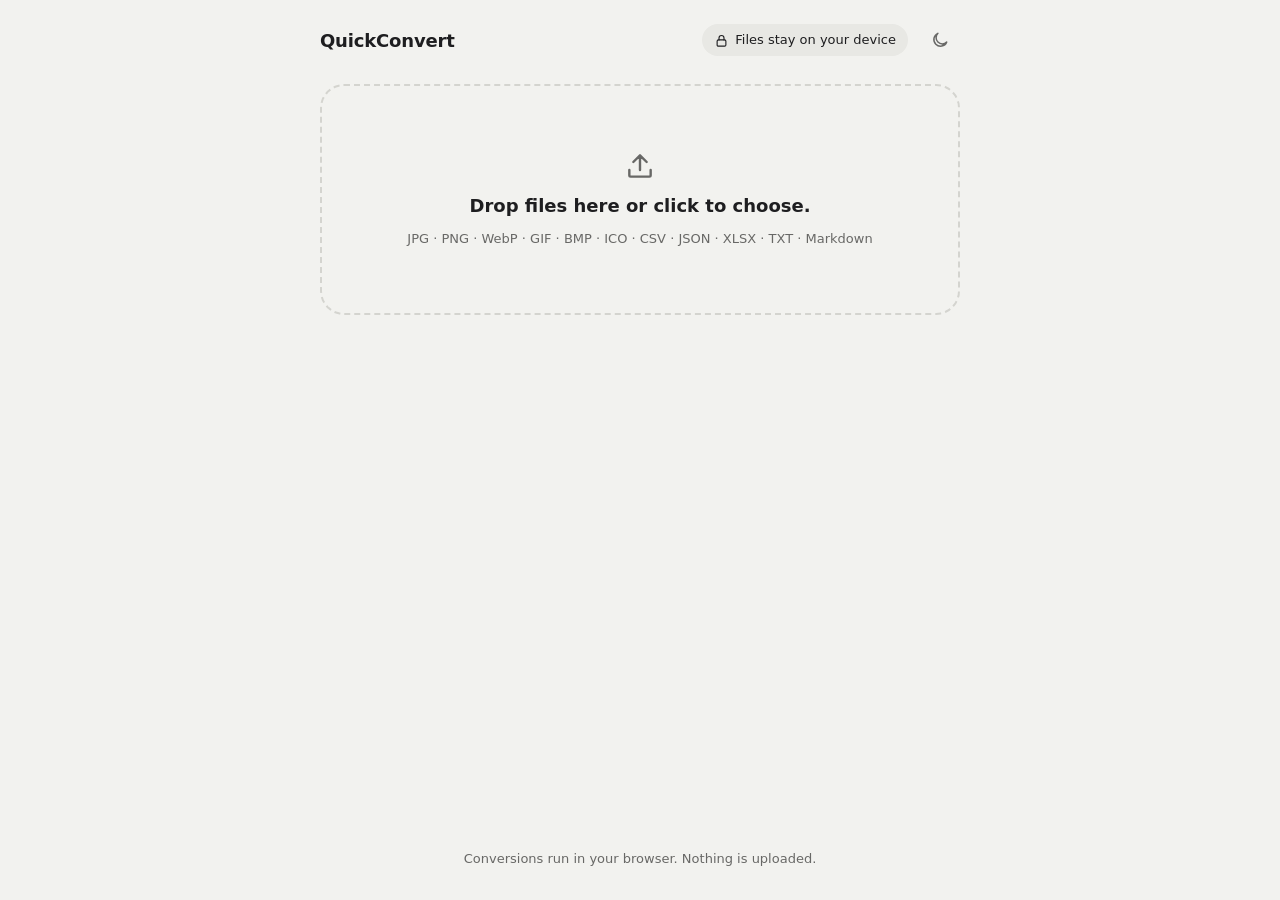
==== index.html @ 8f13e08f "Add QuickConvert: client-side image and data converter Static site, no build step. Converts JPG/PNG/" ====
<!doctype html>
<html lang="en">
<head>
<meta charset="utf-8">
<meta name="viewport" content="width=device-width, initial-scale=1">
<title>QuickConvert: private file converter</title>
<meta name="description" content="Convert images and data files in your browser. Files never leave your device.">
<meta name="color-scheme" content="light dark">
<link rel="icon" href="data:,">
<script>
  // Apply a saved theme before first paint (logic lives in js/ui/theme.js).
  try { var t = localStorage.getItem('qc-theme'); if (t) document.documentElement.setAttribute('data-theme', t); } catch (e) {}
</script>
<link rel="stylesheet" href="css/style.css">

<!-- Worker modules: also loaded here so the worker can be rebuilt on file://. Keep in sync with js/worker.js. -->
<script defer src="js/qc.js"></script>
<script defer src="js/formats.js"></script>
<script defer src="js/convert/zip.js"></script>
<script defer src="js/convert/bmp.js"></script>
<script defer src="js/convert/ico.js"></script>
<script defer src="js/convert/image.js"></script>
<script defer src="js/convert/data.js"></script>
<script defer src="js/convert/jobs.js"></script>
<!-- Page-only modules. -->
<script defer src="js/pool.js"></script>
<script defer src="js/ui/theme.js"></script>
<script defer src="js/ui/preview.js"></script>
<script defer src="js/ui/panel.js"></script>
<script defer src="js/app.js"></script>
</head>
<body>
<header class="top">
  <span class="brand">QuickConvert</span>
  <span class="badge">
    <svg viewBox="0 0 24 24" aria-hidden="true"><rect x="5" y="11" width="14" height="10" rx="2"/><path d="M8 11V8a4 4 0 0 1 8 0v3"/></svg>
    Files stay on your device
  </span>
  <button id="theme-toggle" class="icon-btn" type="button" aria-label="Switch theme">
    <svg class="i-sun" viewBox="0 0 24 24" aria-hidden="true"><circle cx="12" cy="12" r="4"/><path d="M12 2.5v2M12 19.5v2M5.3 5.3l1.4 1.4M17.3 17.3l1.4 1.4M2.5 12h2M19.5 12h2M5.3 18.7l1.4-1.4M17.3 6.7l1.4-1.4"/></svg>
    <svg class="i-moon" viewBox="0 0 24 24" aria-hidden="true"><path d="M20 14.5A8 8 0 1 1 9.5 4a6.5 6.5 0 0 0 10.5 10.5z"/></svg>
  </button>
</header>

<main class="wrap">
  <p id="banner" class="banner" role="alert" hidden></p>
  <noscript><p class="banner">QuickConvert needs JavaScript to run.</p></noscript>

  <button id="drop" class="drop" type="button">
    <svg viewBox="0 0 24 24" aria-hidden="true"><path d="M12 15V4M7 9l5-5 5 5M4 15v4a1 1 0 0 0 1 1h14a1 1 0 0 0 1-1v-4"/></svg>
    <span class="drop-title">Drop files here or click to choose.</span>
    <span class="drop-sub">JPG · PNG · WebP · GIF · BMP · ICO · CSV · JSON · XLSX · TXT · Markdown</span>
  </button>
  <input id="file-input" type="file" multiple hidden>

  <section id="toolbar" class="toolbar" hidden>
    <span id="summary" class="muted"></span>
    <div class="toolbar-actions">
      <button id="clear-all" class="btn btn-quiet" type="button">Clear</button>
      <button id="zip-all" class="btn" type="button" hidden>Download all (ZIP)</button>
      <button id="convert-all" class="btn btn-primary" type="button">Convert</button>
    </div>
  </section>

  <ul id="files" class="files"></ul>
</main>

<footer class="foot muted">Conversions run in your browser. Nothing is uploaded.</footer>

<template id="tpl-row">
  <li class="file">
    <div class="file-head">
      <div class="file-info">
        <span class="file-name"></span>
        <span class="file-meta muted"></span>
      </div>
      <div class="file-controls">
        <select class="select file-target" aria-label="Convert to"></select>
        <button type="button" class="icon-btn file-gear" aria-label="Advanced settings" aria-expanded="false" title="Advanced settings">
          <svg viewBox="0 0 24 24" aria-hidden="true"><path d="M18.9 10.0L21.4 10.1L21.4 13.9L18.9 14.0L18.3 15.5L20.0 17.3L17.3 20.0L15.5 18.3L14.0 18.9L13.9 21.4L10.1 21.4L10.0 18.9L8.5 18.3L6.7 20.0L4.0 17.3L5.7 15.5L5.1 14.0L2.6 13.9L2.6 10.1L5.1 10.0L5.7 8.5L4.0 6.7L6.7 4.0L8.5 5.7L10.0 5.1L10.1 2.6L13.9 2.6L14.0 5.1L15.5 5.7L17.3 4.0L20.0 6.7L18.3 8.5Z"/><circle cx="12" cy="12" r="3"/></svg>
        </button>
        <button type="button" class="icon-btn file-remove" aria-label="Remove file" title="Remove">
          <svg viewBox="0 0 24 24" aria-hidden="true"><path d="M6 6l12 12M18 6L6 18"/></svg>
        </button>
      </div>
    </div>
    <p class="file-warn" hidden>Large file (over 100 MB). Your device may run out of memory.</p>
    <div class="file-status" aria-live="polite"></div>
    <div class="file-panel"></div>
  </li>
</template>

<template id="tpl-panel">
  <div class="panel">
    <div class="panel-grid">
      <div class="field" data-show="quality">
        <label class="field-label">
          <span>Quality</span>
          <output class="q-value"></output>
        </label>
        <input type="range" class="q-range" min="1" max="100" step="1" aria-label="Quality">
        <p class="hint q-found" hidden></p>
      </div>

      <div class="field" data-show="target">
        <label class="check"><input type="checkbox" class="t-on"><span>Target size</span></label>
        <div class="inline t-inputs">
          <input type="number" class="input t-value" min="0" step="any" inputmode="decimal" placeholder="e.g. 700" aria-label="Target size">
          <select class="select t-unit" aria-label="Unit"><option>KB</option><option>MB</option></select>
        </div>
        <p class="hint t-note" hidden></p>
      </div>

      <fieldset class="field">
        <legend class="field-label">Resize</legend>
        <div class="segmented">
          <label><input type="radio" class="r-mode" value="none"><span>Original</span></label>
          <label><input type="radio" class="r-mode" value="percent"><span>Percent</span></label>
          <label><input type="radio" class="r-mode" value="pixels"><span>Pixels</span></label>
        </div>
        <div class="inline r-percent">
          <input type="number" class="input r-pct" min="1" max="1000" step="any" inputmode="decimal" aria-label="Scale in percent">
          <span>%</span>
        </div>
        <div class="inline r-pixels">
          <input type="number" class="input r-w" min="1" step="1" inputmode="numeric" aria-label="Width in pixels">
          <span>×</span>
          <input type="number" class="input r-h" min="1" step="1" inputmode="numeric" aria-label="Height in pixels">
          <button type="button" class="icon-btn r-lock" aria-label="Keep aspect ratio" title="Keep aspect ratio">
            <svg class="i-locked" viewBox="0 0 24 24" aria-hidden="true"><rect x="5" y="11" width="14" height="10" rx="2"/><path d="M8 11V8a4 4 0 0 1 8 0v3"/></svg>
            <svg class="i-unlocked" viewBox="0 0 24 24" aria-hidden="true"><rect x="5" y="11" width="14" height="10" rx="2"/><path d="M8 11V8a4 4 0 0 1 7.7-1.5"/></svg>
          </button>
        </div>
        <p class="hint r-info"></p>
      </fieldset>

      <div class="field">
        <span class="field-label">Resampling</span>
        <select class="select rs" aria-label="Resampling">
          <option value="nearest">Nearest: pixelated, for pixel art</option>
          <option value="bilinear">Bilinear: smooth</option>
          <option value="high">Bicubic / high: smoothest</option>
        </select>
        <p class="hint">Used when enlarging and when shrinking. "High" is the browser's best filter (bicubic or similar, depends on the browser).</p>
      </div>
    </div>

    <div class="preview-host"></div>
    <p class="preview-stats" aria-live="polite"></p>

    <div class="panel-actions">
      <button type="button" class="btn btn-quiet reset">Reset</button>
      <button type="button" class="btn apply-all">Apply to all images</button>
    </div>
  </div>
</template>
</body>
</html>
---- css/style.css ----
/* QuickConvert. All colours come from the tokens below. Never pure black or white. */

:root {
  --bg: #f2f2ef;
  --surface: #e8e8e4;
  --surface-2: #dcdcd7;
  --text: #1e1e20;
  --muted: #686866;   /* spec said #7a7a78, which is only 3.8:1 on --bg; this passes 4.5:1 */
  --accent: #3a3a3c;
  --border: #d4d4cf;
  --on-accent: #f2f2ef;
  --danger: #9b2c25;
  --warn: #7a5a00;
  --chevron: url("data:image/svg+xml,%3Csvg xmlns='http://www.w3.org/2000/svg' viewBox='0 0 24 24' fill='none' stroke='%23686866' stroke-width='2.5' stroke-linecap='round' stroke-linejoin='round'%3E%3Cpath d='M6 9l6 6 6-6'/%3E%3C/svg%3E");
  --radius: 12px;
  --font: system-ui, -apple-system, "Segoe UI", Roboto, "Helvetica Neue", Arial, sans-serif;
  color-scheme: light;
}

@media (prefers-color-scheme: dark) {
  :root:not([data-theme="light"]) {
    --bg: #1b1b1d;
    --surface: #242427;
    --surface-2: #2f2f33;
    --text: #e6e6e3;
    --muted: #8c8c90;
    --accent: #d0d0cc;
    --border: #38383c;
    --on-accent: #1b1b1d;
    --danger: #e88a80;
    --warn: #e0c070;
    --chevron: url("data:image/svg+xml,%3Csvg xmlns='http://www.w3.org/2000/svg' viewBox='0 0 24 24' fill='none' stroke='%238c8c90' stroke-width='2.5' stroke-linecap='round' stroke-linejoin='round'%3E%3Cpath d='M6 9l6 6 6-6'/%3E%3C/svg%3E");
    color-scheme: dark;
  }
}

:root[data-theme="dark"] {
  --bg: #1b1b1d;
  --surface: #242427;
  --surface-2: #2f2f33;
  --text: #e6e6e3;
  --muted: #8c8c90;
  --accent: #d0d0cc;
  --border: #38383c;
  --on-accent: #1b1b1d;
  --danger: #e88a80;
  --warn: #e0c070;
  --chevron: url("data:image/svg+xml,%3Csvg xmlns='http://www.w3.org/2000/svg' viewBox='0 0 24 24' fill='none' stroke='%238c8c90' stroke-width='2.5' stroke-linecap='round' stroke-linejoin='round'%3E%3Cpath d='M6 9l6 6 6-6'/%3E%3C/svg%3E");
  color-scheme: dark;
}

/* ---------- base ---------- */

*, *::before, *::after { box-sizing: border-box; }
[hidden] { display: none !important; }

html { -webkit-text-size-adjust: 100%; }

body {
  margin: 0;
  min-height: 100vh;
  display: flex;
  flex-direction: column;
  background: var(--bg);
  color: var(--text);
  font: 400 15px/1.5 var(--font);
}

svg {
  width: 20px;
  height: 20px;
  flex: none;
  fill: none;
  stroke: currentColor;
  stroke-width: 1.8;
  stroke-linecap: round;
  stroke-linejoin: round;
}

:focus-visible { outline: 2px solid var(--accent); outline-offset: 2px; }

.muted { color: var(--muted); }

/* ---------- header / footer ---------- */

.top {
  width: 100%;
  max-width: 672px;
  margin: 0 auto;
  padding: 20px 16px 12px;
  display: flex;
  align-items: center;
  gap: 12px;
}

.brand { font-weight: 600; font-size: 18px; letter-spacing: -0.01em; }

.badge {
  margin-left: auto;
  display: inline-flex;
  align-items: center;
  gap: 6px;
  padding: 6px 12px;
  border-radius: 999px;
  background: var(--surface);
  font-size: 13px;
  white-space: nowrap;
}
.badge svg { width: 15px; height: 15px; }

#theme-toggle .i-sun { display: none; }
#theme-toggle[data-current="dark"] .i-sun { display: block; }
#theme-toggle[data-current="dark"] .i-moon { display: none; }

.foot { margin-top: auto; padding: 24px 16px 32px; text-align: center; font-size: 13px; }

.wrap {
  width: 100%;
  max-width: 672px;
  margin: 0 auto;
  padding: 12px 16px 40px;
}

.banner {
  margin: 0 0 16px;
  padding: 12px 16px;
  border: 1px solid var(--border);
  border-radius: var(--radius);
  background: var(--surface);
  font-size: 14px;
}

/* ---------- drop zone ---------- */

.drop {
  width: 100%;
  display: flex;
  flex-direction: column;
  align-items: center;
  gap: 10px;
  padding: 64px 24px;
  border: 2px dashed var(--border);
  border-radius: 24px;
  background: transparent;
  color: var(--text);
  font: inherit;
  text-align: center;
  cursor: pointer;
  transition: background-color .15s, border-color .15s, padding .2s;
}
.drop svg { width: 32px; height: 32px; color: var(--muted); }
.drop:hover, .drop.is-drag { background: var(--surface); border-color: var(--muted); }
.drop.is-drag { border-style: solid; }
.drop.is-compact { padding: 28px 20px; }
.drop.is-compact svg { width: 24px; height: 24px; }
.drop-title { font-size: 18px; font-weight: 600; }
.drop-sub { font-size: 13px; color: var(--muted); }

/* ---------- buttons and inputs ---------- */

.btn {
  display: inline-flex;
  align-items: center;
  justify-content: center;
  gap: 6px;
  min-height: 40px;
  padding: 8px 16px;
  border: 1px solid var(--border);
  border-radius: var(--radius);
  background: var(--surface);
  color: var(--text);
  font: inherit;
  font-size: 14px;
  font-weight: 600;
  text-decoration: none;
  white-space: nowrap;
  cursor: pointer;
}
.btn:hover { background: var(--surface-2); }
.btn:disabled { opacity: .5; cursor: default; }
.btn:disabled:hover { background: var(--surface); }
.btn-primary { background: var(--accent); border-color: var(--accent); color: var(--on-accent); }
.btn-primary:hover, .btn-primary:disabled:hover { background: var(--accent); }
.btn-quiet { background: transparent; border-color: transparent; }
.btn-quiet:hover { background: var(--surface-2); }
.btn-small { min-height: 32px; padding: 4px 12px; font-size: 13px; }
.btn-icon { display: inline-flex; }
.btn-icon svg { width: 16px; height: 16px; }

.icon-btn {
  display: inline-flex;
  align-items: center;
  justify-content: center;
  width: 40px;
  height: 40px;
  padding: 0;
  border: 0;
  border-radius: var(--radius);
  background: transparent;
  color: var(--muted);
  cursor: pointer;
}
.icon-btn:hover, .icon-btn[aria-expanded="true"] { color: var(--text); background: var(--surface-2); }

.select, .input {
  min-height: 40px;
  padding: 8px 12px;
  border: 1px solid var(--border);
  border-radius: var(--radius);
  background-color: var(--bg);
  color: var(--text);
  font: inherit;
  font-size: 14px;
}
.select {
  appearance: none;
  -webkit-appearance: none;
  padding-right: 34px;
  font-weight: 600;
  background-image: var(--chevron);
  background-repeat: no-repeat;
  background-position: right 10px center;
  background-size: 14px;
  cursor: pointer;
}
.select:disabled { opacity: .6; cursor: default; }
.input { width: 104px; }
.input:disabled { opacity: .5; }

input[type="range"], input[type="checkbox"] { accent-color: var(--accent); }
input[type="range"] { width: 100%; margin: 0; }
input[type="range"]:disabled { opacity: .4; }

/* ---------- toolbar and file list ---------- */

.toolbar {
  display: flex;
  flex-wrap: wrap;
  align-items: center;
  justify-content: space-between;
  gap: 12px;
  margin: 24px 0 12px;
}
.toolbar-actions { display: flex; flex-wrap: wrap; gap: 8px; margin-left: auto; }
#summary { font-size: 14px; }

.files { list-style: none; margin: 0; padding: 0; display: grid; gap: 10px; }

.file { padding: 12px 12px 12px 18px; border-radius: 16px; background: var(--surface); }
.file.is-open { padding-bottom: 18px; }

.file-head { display: flex; flex-wrap: wrap; align-items: center; gap: 8px 12px; }
.file-info { flex: 1 1 170px; min-width: 0; display: flex; flex-direction: column; }
.file-name { font-weight: 600; white-space: nowrap; overflow: hidden; text-overflow: ellipsis; }
.file-meta { font-size: 13px; }
.file-controls { display: flex; align-items: center; gap: 2px; margin-left: auto; }
.file-target { margin-right: 4px; }

.file-warn { margin: 8px 0 0; font-size: 13px; color: var(--warn); }

.file-status {
  display: flex;
  flex-wrap: wrap;
  align-items: center;
  gap: 6px 10px;
  margin-top: 10px;
  font-size: 14px;
}
.file-status:empty { display: none; }
.file-status.is-failed { color: var(--danger); }
.file-status.is-attention { color: var(--warn); }
.status-icon { display: inline-flex; }
.status-icon svg { width: 18px; height: 18px; }
.status-text { flex: 1 1 200px; min-width: 0; overflow-wrap: anywhere; }
.status-actions { display: flex; flex-wrap: wrap; gap: 6px; }
.file-status .btn { color: var(--text); }

.bar { flex: 1 1 auto; height: 6px; border-radius: 3px; background: var(--border); overflow: hidden; }
.bar > span { display: block; width: 0; height: 100%; border-radius: 3px; background: var(--accent); transition: width .2s; }
.bar-text { min-width: 3em; text-align: right; font-size: 13px; font-variant-numeric: tabular-nums; }

/* ---------- advanced panel ---------- */

.panel { margin-top: 14px; padding-top: 18px; border-top: 1px solid var(--border); }
.panel-grid { display: grid; grid-template-columns: 1fr; gap: 20px; }
@media (min-width: 600px) { .panel-grid { grid-template-columns: 1fr 1fr; } }

.field { display: flex; flex-direction: column; gap: 8px; min-width: 0; margin: 0; padding: 0; border: 0; }
fieldset.field > legend { padding: 0; margin-bottom: 8px; }
.field-label { display: flex; justify-content: space-between; align-items: baseline; font-size: 14px; font-weight: 600; }
.q-value { font-variant-numeric: tabular-nums; }
.hint { margin: 0; font-size: 13px; color: var(--muted); }
.hint.is-warn { color: var(--warn); }
.inline { display: flex; flex-wrap: wrap; align-items: center; gap: 8px; }

.check { display: inline-flex; align-items: center; gap: 8px; font-size: 14px; font-weight: 600; cursor: pointer; }
.check input { width: 18px; height: 18px; margin: 0; }

.segmented {
  display: inline-flex;
  align-self: flex-start;
  padding: 3px;
  border: 1px solid var(--border);
  border-radius: var(--radius);
  background: var(--bg);
}
.segmented label { position: relative; cursor: pointer; }
.segmented input { position: absolute; inset: 0; width: 100%; height: 100%; margin: 0; opacity: 0; cursor: pointer; }
.segmented span { display: block; padding: 6px 12px; border-radius: 9px; font-size: 13px; font-weight: 600; color: var(--muted); }
.segmented input:checked + span { background: var(--accent); color: var(--on-accent); }
.segmented input:focus-visible + span { outline: 2px solid var(--accent); outline-offset: 1px; }

.r-lock .i-unlocked { display: none; }
.r-lock[aria-pressed="false"] .i-locked { display: none; }
.r-lock[aria-pressed="false"] .i-unlocked { display: block; }
.r-lock.is-on { color: var(--text); }

/* ---------- preview ---------- */

.preview-host { display: flex; justify-content: center; width: 100%; margin-top: 20px; }

.compare {
  --check: var(--surface-2);
  position: relative;
  max-width: 100%;
  overflow: hidden;
  border-radius: var(--radius);
  background-color: var(--bg);
  background-image: conic-gradient(var(--check) 25%, transparent 0 50%, var(--check) 0 75%, transparent 0);
  background-size: 16px 16px;
  touch-action: pan-y;
  user-select: none;
  -webkit-user-select: none;
  cursor: ew-resize;
}
.compare-original, .compare-result { position: absolute; inset: 0; width: 100%; height: 100%; display: block; }
.compare-result { clip-path: inset(0 0 0 var(--pos)); }
.compare-divider {
  position: absolute;
  top: 0;
  bottom: 0;
  left: var(--pos);
  width: 2px;
  margin-left: -1px;
  background: var(--bg);
  outline: 1px solid var(--accent);
}
.compare-handle {
  position: absolute;
  top: 50%;
  left: 50%;
  width: 28px;
  height: 28px;
  transform: translate(-50%, -50%);
  border: 1px solid var(--accent);
  border-radius: 50%;
  background: var(--bg);
}
.compare-handle::before, .compare-handle::after {
  content: "";
  position: absolute;
  top: 50%;
  width: 0;
  height: 0;
  margin-top: -4px;
  border: 4px solid transparent;
}
.compare-handle::before { left: 3px; border-right-color: var(--text); }
.compare-handle::after { right: 3px; border-left-color: var(--text); }
.compare-tag {
  position: absolute;
  top: 8px;
  padding: 2px 8px;
  border-radius: 999px;
  background: var(--bg);
  color: var(--text);
  font-size: 12px;
  pointer-events: none;
}
.compare-tag-left { left: 8px; }
.compare-tag-right { right: 8px; }
.compare-lens {
  position: absolute;
  width: 160px;
  height: 160px;
  transform: translate(-50%, -50%);
  border: 2px solid var(--bg);
  outline: 1px solid var(--accent);
  border-radius: var(--radius);
  background: var(--bg);
  image-rendering: pixelated;
  pointer-events: none;
}

.preview-stats { margin: 10px 0 0; text-align: center; font-size: 13px; color: var(--muted); font-variant-numeric: tabular-nums; }
.preview-stats.is-error { color: var(--danger); }

.panel-actions { display: flex; flex-wrap: wrap; justify-content: flex-end; gap: 8px; margin-top: 16px; }

/* ---------- small screens ---------- */

@media (max-width: 480px) {
  .top { flex-wrap: wrap; padding-top: 16px; }
  .badge { order: 3; margin-left: 0; }
  #theme-toggle { margin-left: auto; }
  .drop { padding: 44px 16px; }
  .file { padding-left: 14px; }
  .toolbar-actions { width: 100%; margin-left: 0; }
  .toolbar-actions .btn { flex: 1 1 auto; }
}

@media (prefers-reduced-motion: reduce) {
  *, *::before, *::after { transition: none !important; animation: none !important; scroll-behavior: auto !important; }
}
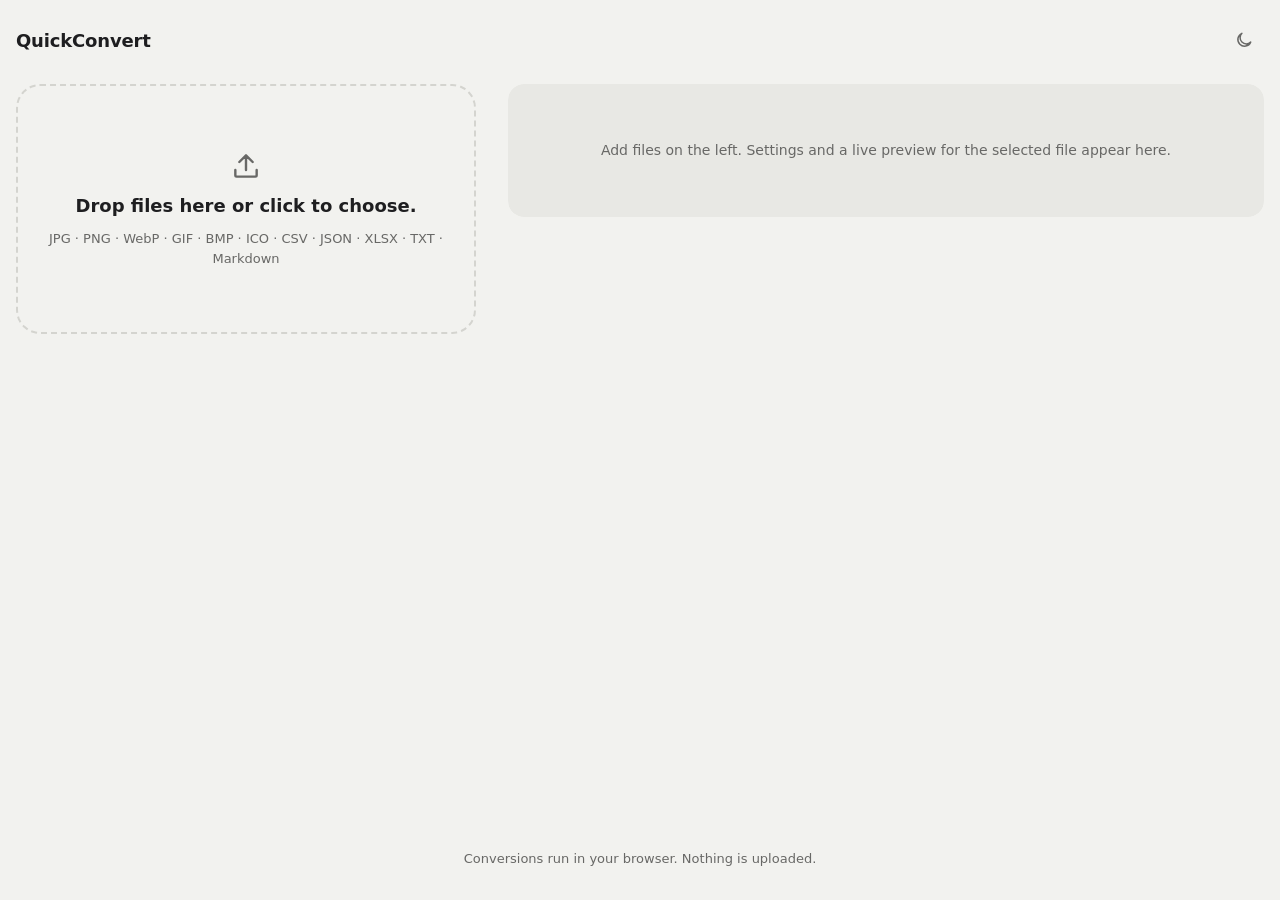
==== commit 448c80e2: "Redesign layout, settings panel and preview Layout - Near-black dark theme (still never pure #000); " ====
--- a/index.html
+++ b/index.html
@@ -32,37 +32,40 @@
 <body>
 <header class="top">
   <span class="brand">QuickConvert</span>
-  <span class="badge">
-    <svg viewBox="0 0 24 24" aria-hidden="true"><rect x="5" y="11" width="14" height="10" rx="2"/><path d="M8 11V8a4 4 0 0 1 8 0v3"/></svg>
-    Files stay on your device
-  </span>
   <button id="theme-toggle" class="icon-btn" type="button" aria-label="Switch theme">
     <svg class="i-sun" viewBox="0 0 24 24" aria-hidden="true"><circle cx="12" cy="12" r="4"/><path d="M12 2.5v2M12 19.5v2M5.3 5.3l1.4 1.4M17.3 17.3l1.4 1.4M2.5 12h2M19.5 12h2M5.3 18.7l1.4-1.4M17.3 6.7l1.4-1.4"/></svg>
     <svg class="i-moon" viewBox="0 0 24 24" aria-hidden="true"><path d="M20 14.5A8 8 0 1 1 9.5 4a6.5 6.5 0 0 0 10.5 10.5z"/></svg>
   </button>
 </header>
 
-<main class="wrap">
+<!-- Phones: one column. Wide screens: file list on the left, settings for the selected file on the right. -->
+<main class="layout">
   <p id="banner" class="banner" role="alert" hidden></p>
   <noscript><p class="banner">QuickConvert needs JavaScript to run.</p></noscript>
 
-  <button id="drop" class="drop" type="button">
-    <svg viewBox="0 0 24 24" aria-hidden="true"><path d="M12 15V4M7 9l5-5 5 5M4 15v4a1 1 0 0 0 1 1h14a1 1 0 0 0 1-1v-4"/></svg>
-    <span class="drop-title">Drop files here or click to choose.</span>
-    <span class="drop-sub">JPG · PNG · WebP · GIF · BMP · ICO · CSV · JSON · XLSX · TXT · Markdown</span>
-  </button>
-  <input id="file-input" type="file" multiple hidden>
+  <span id="summary" class="summary muted" hidden></span>
+  <div id="actions" class="actions" hidden>
+    <button id="clear-all" class="btn btn-quiet" type="button">Clear</button>
+    <button id="zip-all" class="btn" type="button" hidden>Download all (ZIP)</button>
+    <button id="convert-all" class="btn btn-primary" type="button">Convert</button>
+  </div>
 
-  <section id="toolbar" class="toolbar" hidden>
-    <span id="summary" class="muted"></span>
-    <div class="toolbar-actions">
-      <button id="clear-all" class="btn btn-quiet" type="button">Clear</button>
-      <button id="zip-all" class="btn" type="button" hidden>Download all (ZIP)</button>
-      <button id="convert-all" class="btn btn-primary" type="button">Convert</button>
+  <div class="col-main">
+    <ul id="files" class="files"></ul>
+
+    <button id="drop" class="drop" type="button">
+      <svg viewBox="0 0 24 24" aria-hidden="true"><path d="M12 15V4M7 9l5-5 5 5M4 15v4a1 1 0 0 0 1 1h14a1 1 0 0 0 1-1v-4"/></svg>
+      <span class="drop-title">Drop files here or click to choose.</span>
+      <span class="drop-sub">JPG · PNG · WebP · GIF · BMP · ICO · CSV · JSON · XLSX · TXT · Markdown</span>
+    </button>
+    <input id="file-input" type="file" multiple hidden>
+  </div>
+
+  <aside id="side" class="col-side" aria-label="File settings">
+    <div class="side-inner">
+      <p id="side-empty" class="side-empty"></p>
     </div>
-  </section>
-
-  <ul id="files" class="files"></ul>
+  </aside>
 </main>
 
 <footer class="foot muted">Conversions run in your browser. Nothing is uploaded.</footer>
@@ -71,12 +74,12 @@
   <li class="file">
     <div class="file-head">
       <div class="file-info">
-        <span class="file-name"></span>
+        <button type="button" class="file-name"></button>
         <span class="file-meta muted"></span>
       </div>
       <div class="file-controls">
         <select class="select file-target" aria-label="Convert to"></select>
-        <button type="button" class="icon-btn file-gear" aria-label="Advanced settings" aria-expanded="false" title="Advanced settings">
+        <button type="button" class="icon-btn file-gear" aria-label="Settings" aria-expanded="false" title="Settings">
           <svg viewBox="0 0 24 24" aria-hidden="true"><path d="M18.9 10.0L21.4 10.1L21.4 13.9L18.9 14.0L18.3 15.5L20.0 17.3L17.3 20.0L15.5 18.3L14.0 18.9L13.9 21.4L10.1 21.4L10.0 18.9L8.5 18.3L6.7 20.0L4.0 17.3L5.7 15.5L5.1 14.0L2.6 13.9L2.6 10.1L5.1 10.0L5.7 8.5L4.0 6.7L6.7 4.0L8.5 5.7L10.0 5.1L10.1 2.6L13.9 2.6L14.0 5.1L15.5 5.7L17.3 4.0L20.0 6.7L18.3 8.5Z"/><circle cx="12" cy="12" r="3"/></svg>
         </button>
         <button type="button" class="icon-btn file-remove" aria-label="Remove file" title="Remove">
@@ -92,65 +95,98 @@
 
 <template id="tpl-panel">
   <div class="panel">
-    <div class="panel-grid">
-      <div class="field" data-show="quality">
-        <label class="field-label">
-          <span>Quality</span>
-          <output class="q-value"></output>
-        </label>
-        <input type="range" class="q-range" min="1" max="100" step="1" aria-label="Quality">
-        <p class="hint q-found" hidden></p>
+    <div class="panel-head">
+      <div class="panel-title">
+        <span class="panel-name"></span>
+        <span class="panel-sub muted"></span>
       </div>
-
-      <div class="field" data-show="target">
-        <label class="check"><input type="checkbox" class="t-on"><span>Target size</span></label>
-        <div class="inline t-inputs">
-          <input type="number" class="input t-value" min="0" step="any" inputmode="decimal" placeholder="e.g. 700" aria-label="Target size">
-          <select class="select t-unit" aria-label="Unit"><option>KB</option><option>MB</option></select>
-        </div>
-        <p class="hint t-note" hidden></p>
+      <div class="panel-top">
+        <button type="button" class="btn copy-all">Copy settings to all files</button>
+        <button type="button" class="btn btn-quiet reset" data-image>Reset</button>
       </div>
-
-      <fieldset class="field">
-        <legend class="field-label">Resize</legend>
-        <div class="segmented">
-          <label><input type="radio" class="r-mode" value="none"><span>Original</span></label>
-          <label><input type="radio" class="r-mode" value="percent"><span>Percent</span></label>
-          <label><input type="radio" class="r-mode" value="pixels"><span>Pixels</span></label>
-        </div>
-        <div class="inline r-percent">
-          <input type="number" class="input r-pct" min="1" max="1000" step="any" inputmode="decimal" aria-label="Scale in percent">
-          <span>%</span>
-        </div>
-        <div class="inline r-pixels">
-          <input type="number" class="input r-w" min="1" step="1" inputmode="numeric" aria-label="Width in pixels">
-          <span>×</span>
-          <input type="number" class="input r-h" min="1" step="1" inputmode="numeric" aria-label="Height in pixels">
-          <button type="button" class="icon-btn r-lock" aria-label="Keep aspect ratio" title="Keep aspect ratio">
-            <svg class="i-locked" viewBox="0 0 24 24" aria-hidden="true"><rect x="5" y="11" width="14" height="10" rx="2"/><path d="M8 11V8a4 4 0 0 1 8 0v3"/></svg>
-            <svg class="i-unlocked" viewBox="0 0 24 24" aria-hidden="true"><rect x="5" y="11" width="14" height="10" rx="2"/><path d="M8 11V8a4 4 0 0 1 7.7-1.5"/></svg>
-          </button>
-        </div>
-        <p class="hint r-info"></p>
-      </fieldset>
-
-      <div class="field">
-        <span class="field-label">Resampling</span>
-        <select class="select rs" aria-label="Resampling">
-          <option value="nearest">Nearest: pixelated, for pixel art</option>
-          <option value="bilinear">Bilinear: smooth</option>
-          <option value="high">Bicubic / high: smoothest</option>
-        </select>
-        <p class="hint">Used when enlarging and when shrinking. "High" is the browser's best filter (bicubic or similar, depends on the browser).</p>
+    </div>
+    <div class="copy-warn" role="alert" hidden>
+      <p class="copy-warn-text"></p>
+      <div class="copy-warn-actions">
+        <button type="button" class="btn btn-quiet copy-cancel">Cancel</button>
+        <button type="button" class="btn copy-except">All except size</button>
+        <button type="button" class="btn btn-primary copy-everything">Everything</button>
       </div>
     </div>
 
-    <div class="preview-host"></div>
-    <p class="preview-stats" aria-live="polite"></p>
+    <div class="panel-body">
+      <div class="panel-settings">
+        <div class="settings-grid">
+          <div class="field">
+            <span class="field-label">Convert to</span>
+            <select class="select p-target" aria-label="Convert to"></select>
+            <p class="hint data-note" hidden>No other settings for this format.</p>
+          </div>
 
-    <div class="panel-actions">
-      <button type="button" class="btn btn-quiet reset">Reset</button>
-      <button type="button" class="btn apply-all">Apply to all images</button>
+          <div class="field" data-image data-show="quality">
+            <label class="field-label">
+              <span>Quality</span>
+              <output class="q-value"></output>
+            </label>
+            <input type="range" class="q-range" min="1" max="100" step="1" aria-label="Quality">
+            <p class="hint q-found" hidden></p>
+          </div>
+
+          <fieldset class="field" data-image data-show="target">
+            <legend class="field-label">File size</legend>
+            <div class="segmented">
+              <label><input type="radio" class="t-mode" value="auto"><span>Auto</span></label>
+              <label><input type="radio" class="t-mode" value="target"><span>Target</span></label>
+            </div>
+            <div class="inline t-inputs">
+              <input type="number" class="input t-value" min="0" step="any" inputmode="decimal" placeholder="e.g. 700" aria-label="Target size">
+              <select class="select t-unit" aria-label="Unit"><option>KB</option><option>MB</option></select>
+            </div>
+            <p class="hint t-note" hidden></p>
+          </fieldset>
+
+          <fieldset class="field" data-image>
+            <legend class="field-label">Resize</legend>
+            <div class="segmented">
+              <label><input type="radio" class="r-mode" value="none"><span>Original</span></label>
+              <label><input type="radio" class="r-mode" value="percent"><span>Percent</span></label>
+              <label><input type="radio" class="r-mode" value="pixels"><span>Pixels</span></label>
+            </div>
+            <div class="inline r-percent">
+              <input type="number" class="input r-pct" min="1" max="1000" step="any" inputmode="decimal" aria-label="Scale in percent">
+              <span>%</span>
+            </div>
+            <div class="inline r-pixels">
+              <input type="number" class="input r-w" min="1" step="1" inputmode="numeric" aria-label="Width in pixels">
+              <span>×</span>
+              <input type="number" class="input r-h" min="1" step="1" inputmode="numeric" aria-label="Height in pixels">
+              <button type="button" class="icon-btn r-lock" aria-label="Keep aspect ratio" title="Keep aspect ratio">
+                <svg class="i-locked" viewBox="0 0 24 24" aria-hidden="true"><rect x="5" y="11" width="14" height="10" rx="2"/><path d="M8 11V8a4 4 0 0 1 8 0v3"/></svg>
+                <svg class="i-unlocked" viewBox="0 0 24 24" aria-hidden="true"><rect x="5" y="11" width="14" height="10" rx="2"/><path d="M8 11V8a4 4 0 0 1 7.7-1.5"/></svg>
+              </button>
+            </div>
+            <p class="hint r-info"></p>
+          </fieldset>
+
+          <div class="field" data-image>
+            <span class="field-label">Resampling</span>
+            <select class="select rs" aria-label="Resampling">
+              <option value="nearest">Nearest: pixelated, for pixel art</option>
+              <option value="bilinear">Bilinear: smooth</option>
+              <option value="high">Bicubic / high: smoothest</option>
+            </select>
+            <p class="hint" title="Used when enlarging and when shrinking. The exact high-quality filter depends on the browser.">"High" is the browser's best filter (bicubic or similar).</p>
+          </div>
+        </div>
+      </div>
+
+      <div class="panel-preview" data-image>
+        <div class="preview-host"></div>
+        <div class="preview-foot">
+          <p class="preview-stats" aria-live="polite"></p>
+          <div class="zoom-slot"></div>
+        </div>
+      </div>
     </div>
   </div>
 </template>
--- a/css/style.css
+++ b/css/style.css
@@ -12,40 +12,46 @@
   --danger: #9b2c25;
   --warn: #7a5a00;
   --chevron: url("data:image/svg+xml,%3Csvg xmlns='http://www.w3.org/2000/svg' viewBox='0 0 24 24' fill='none' stroke='%23686866' stroke-width='2.5' stroke-linecap='round' stroke-linejoin='round'%3E%3Cpath d='M6 9l6 6 6-6'/%3E%3C/svg%3E");
+  /* Same in both themes: controls drawn on top of pictures, and the full-screen backdrop. */
+  --overlay: rgba(11, 11, 12, 0.7);
+  --overlay-fg: #e8e8e5;
+  --overlay-line: rgba(232, 232, 229, 0.5);
+  --scrim: rgba(11, 11, 12, 0.85);
   --radius: 12px;
+  --control-h: 40px;  /* every button, menu, input and option group */
   --font: system-ui, -apple-system, "Segoe UI", Roboto, "Helvetica Neue", Arial, sans-serif;
   color-scheme: light;
 }
 
 @media (prefers-color-scheme: dark) {
   :root:not([data-theme="light"]) {
-    --bg: #1b1b1d;
-    --surface: #242427;
-    --surface-2: #2f2f33;
-    --text: #e6e6e3;
-    --muted: #8c8c90;
-    --accent: #d0d0cc;
-    --border: #38383c;
-    --on-accent: #1b1b1d;
-    --danger: #e88a80;
-    --warn: #e0c070;
-    --chevron: url("data:image/svg+xml,%3Csvg xmlns='http://www.w3.org/2000/svg' viewBox='0 0 24 24' fill='none' stroke='%238c8c90' stroke-width='2.5' stroke-linecap='round' stroke-linejoin='round'%3E%3Cpath d='M6 9l6 6 6-6'/%3E%3C/svg%3E");
+    --bg: #0b0b0c;
+    --surface: #151517;
+    --surface-2: #202023;
+    --text: #e8e8e5;
+    --muted: #8e8e93;
+    --accent: #d6d6d2;
+    --border: #2a2a2e;
+    --on-accent: #0b0b0c;
+    --danger: #ef8b80;
+    --warn: #e2c26f;
+    --chevron: url("data:image/svg+xml,%3Csvg xmlns='http://www.w3.org/2000/svg' viewBox='0 0 24 24' fill='none' stroke='%238e8e93' stroke-width='2.5' stroke-linecap='round' stroke-linejoin='round'%3E%3Cpath d='M6 9l6 6 6-6'/%3E%3C/svg%3E");
     color-scheme: dark;
   }
 }
 
 :root[data-theme="dark"] {
-  --bg: #1b1b1d;
-  --surface: #242427;
-  --surface-2: #2f2f33;
-  --text: #e6e6e3;
-  --muted: #8c8c90;
-  --accent: #d0d0cc;
-  --border: #38383c;
-  --on-accent: #1b1b1d;
-  --danger: #e88a80;
-  --warn: #e0c070;
-  --chevron: url("data:image/svg+xml,%3Csvg xmlns='http://www.w3.org/2000/svg' viewBox='0 0 24 24' fill='none' stroke='%238c8c90' stroke-width='2.5' stroke-linecap='round' stroke-linejoin='round'%3E%3Cpath d='M6 9l6 6 6-6'/%3E%3C/svg%3E");
+  --bg: #0b0b0c;
+  --surface: #151517;
+  --surface-2: #202023;
+  --text: #e8e8e5;
+  --muted: #8e8e93;
+  --accent: #d6d6d2;
+  --border: #2a2a2e;
+  --on-accent: #0b0b0c;
+  --danger: #ef8b80;
+  --warn: #e2c26f;
+  --chevron: url("data:image/svg+xml,%3Csvg xmlns='http://www.w3.org/2000/svg' viewBox='0 0 24 24' fill='none' stroke='%238e8e93' stroke-width='2.5' stroke-linecap='round' stroke-linejoin='round'%3E%3Cpath d='M6 9l6 6 6-6'/%3E%3C/svg%3E");
   color-scheme: dark;
 }
 
@@ -55,6 +61,7 @@
 [hidden] { display: none !important; }
 
 html { -webkit-text-size-adjust: 100%; }
+html.viewer-open { overflow: hidden; }
 
 body {
   margin: 0;
@@ -83,9 +90,13 @@
 
 /* ---------- header / footer ---------- */
 
+/* Page width: one column on small screens, two on wide ones (see .layout). */
+body { --page-w: 672px; }
+@media (min-width: 1024px) { body { --page-w: 1360px; } }
+
 .top {
   width: 100%;
-  max-width: 672px;
+  max-width: var(--page-w);
   margin: 0 auto;
   padding: 20px 16px 12px;
   display: flex;
@@ -94,40 +105,73 @@
 }
 
 .brand { font-weight: 600; font-size: 18px; letter-spacing: -0.01em; }
-
-.badge {
-  margin-left: auto;
-  display: inline-flex;
-  align-items: center;
-  gap: 6px;
-  padding: 6px 12px;
-  border-radius: 999px;
-  background: var(--surface);
-  font-size: 13px;
-  white-space: nowrap;
-}
-.badge svg { width: 15px; height: 15px; }
-
+#theme-toggle { margin-left: auto; }
 #theme-toggle .i-sun { display: none; }
 #theme-toggle[data-current="dark"] .i-sun { display: block; }
 #theme-toggle[data-current="dark"] .i-moon { display: none; }
 
 .foot { margin-top: auto; padding: 24px 16px 32px; text-align: center; font-size: 13px; }
 
-.wrap {
+/* ---------- layout ---------- */
+
+.layout {
   width: 100%;
-  max-width: 672px;
+  max-width: var(--page-w);
   margin: 0 auto;
   padding: 12px 16px 40px;
+  display: grid;
+  grid-template-columns: minmax(0, 1fr) auto;
+  grid-template-areas:
+    "banner  banner"
+    "summary actions"
+    "main    main";
+  column-gap: 12px;
+  align-items: start;
 }
 
 .banner {
+  grid-area: banner;
   margin: 0 0 16px;
   padding: 12px 16px;
   border: 1px solid var(--border);
   border-radius: var(--radius);
   background: var(--surface);
   font-size: 14px;
+}
+.summary { grid-area: summary; align-self: center; margin-bottom: 12px; font-size: 14px; }
+.actions { grid-area: actions; display: flex; flex-wrap: wrap; justify-content: flex-end; gap: 8px; margin-bottom: 12px; }
+.col-main { grid-area: main; min-width: 0; }
+.col-side { grid-area: side; display: none; min-width: 0; }
+
+/* Wide screens: files on the left; Convert and the selected file's settings on the right. */
+@media (min-width: 1024px) {
+  .layout {
+    grid-template-columns: minmax(340px, 460px) minmax(0, 1fr);
+    grid-template-areas:
+      "banner  banner"
+      "summary actions"
+      "main    side";
+    column-gap: 32px;
+  }
+  .col-side { display: block; align-self: stretch; }
+  .side-inner {
+    position: sticky;
+    top: 16px;
+    max-height: calc(100vh - 32px);
+    overflow: auto;
+    overscroll-behavior: contain;
+    border-radius: 16px;
+  }
+}
+
+.side-empty {
+  margin: 0;
+  padding: 56px 24px;
+  border-radius: 16px;
+  background: var(--surface);
+  color: var(--muted);
+  font-size: 14px;
+  text-align: center;
 }
 
 /* ---------- drop zone ---------- */
@@ -151,7 +195,7 @@
 .drop svg { width: 32px; height: 32px; color: var(--muted); }
 .drop:hover, .drop.is-drag { background: var(--surface); border-color: var(--muted); }
 .drop.is-drag { border-style: solid; }
-.drop.is-compact { padding: 28px 20px; }
+.drop.is-compact { margin-top: 12px; padding: 28px 20px; }
 .drop.is-compact svg { width: 24px; height: 24px; }
 .drop-title { font-size: 18px; font-weight: 600; }
 .drop-sub { font-size: 13px; color: var(--muted); }
@@ -163,7 +207,7 @@
   align-items: center;
   justify-content: center;
   gap: 6px;
-  min-height: 40px;
+  min-height: var(--control-h);
   padding: 8px 16px;
   border: 1px solid var(--border);
   border-radius: var(--radius);
@@ -191,8 +235,8 @@
   display: inline-flex;
   align-items: center;
   justify-content: center;
-  width: 40px;
-  height: 40px;
+  width: var(--control-h);
+  height: var(--control-h);
   padding: 0;
   border: 0;
   border-radius: var(--radius);
@@ -203,8 +247,8 @@
 .icon-btn:hover, .icon-btn[aria-expanded="true"] { color: var(--text); background: var(--surface-2); }
 
 .select, .input {
-  min-height: 40px;
-  padding: 8px 12px;
+  height: var(--control-h);
+  padding: 0 12px;
   border: 1px solid var(--border);
   border-radius: var(--radius);
   background-color: var(--bg);
@@ -224,34 +268,54 @@
   cursor: pointer;
 }
 .select:disabled { opacity: .6; cursor: default; }
-.input { width: 104px; }
+.input { width: 96px; }
 .input:disabled { opacity: .5; }
 
 input[type="range"], input[type="checkbox"] { accent-color: var(--accent); }
 input[type="range"] { width: 100%; margin: 0; }
 input[type="range"]:disabled { opacity: .4; }
 
-/* ---------- toolbar and file list ---------- */
-
-.toolbar {
-  display: flex;
-  flex-wrap: wrap;
-  align-items: center;
-  justify-content: space-between;
-  gap: 12px;
-  margin: 24px 0 12px;
-}
-.toolbar-actions { display: flex; flex-wrap: wrap; gap: 8px; margin-left: auto; }
-#summary { font-size: 14px; }
+/* Option groups (Original / Percent / Pixels, Auto / Target, zoom): same height as menus. */
+.segmented, .zoom-group {
+  display: inline-flex;
+  align-self: flex-start;
+  height: var(--control-h);
+  padding: 3px;
+  border: 1px solid var(--border);
+  border-radius: var(--radius);
+  background: var(--bg);
+}
+.segmented label { position: relative; display: flex; cursor: pointer; }
+.segmented input { position: absolute; inset: 0; width: 100%; height: 100%; margin: 0; opacity: 0; cursor: pointer; }
+.segmented span { display: flex; align-items: center; padding: 0 12px; border-radius: 9px; font-size: 13px; font-weight: 600; color: var(--muted); }
+.segmented input:checked + span { background: var(--accent); color: var(--on-accent); }
+.segmented input:focus-visible + span { outline: 2px solid var(--accent); outline-offset: 1px; }
+
+/* ---------- file list ---------- */
 
 .files { list-style: none; margin: 0; padding: 0; display: grid; gap: 10px; }
 
 .file { padding: 12px 12px 12px 18px; border-radius: 16px; background: var(--surface); }
-.file.is-open { padding-bottom: 18px; }
+.file.is-open { padding-bottom: 18px; outline: 1px solid var(--accent); outline-offset: -1px; }
+@media (min-width: 1024px) { .file.is-open { padding-bottom: 12px; } }
 
 .file-head { display: flex; flex-wrap: wrap; align-items: center; gap: 8px 12px; }
-.file-info { flex: 1 1 170px; min-width: 0; display: flex; flex-direction: column; }
-.file-name { font-weight: 600; white-space: nowrap; overflow: hidden; text-overflow: ellipsis; }
+.file-info { flex: 1 1 170px; min-width: 0; display: flex; flex-direction: column; align-items: flex-start; }
+.file-name {
+  max-width: 100%;
+  padding: 0;
+  border: 0;
+  background: none;
+  color: inherit;
+  font: inherit;
+  font-weight: 600;
+  text-align: left;
+  white-space: nowrap;
+  overflow: hidden;
+  text-overflow: ellipsis;
+  cursor: pointer;
+}
+.file-name:hover { text-decoration: underline; text-underline-offset: 3px; }
 .file-meta { font-size: 13px; }
 .file-controls { display: flex; align-items: center; gap: 2px; margin-left: auto; }
 .file-target { margin-right: 4px; }
@@ -279,11 +343,31 @@
 .bar > span { display: block; width: 0; height: 100%; border-radius: 3px; background: var(--accent); transition: width .2s; }
 .bar-text { min-width: 3em; text-align: right; font-size: 13px; font-variant-numeric: tabular-nums; }
 
-/* ---------- advanced panel ---------- */
-
-.panel { margin-top: 14px; padding-top: 18px; border-top: 1px solid var(--border); }
-.panel-grid { display: grid; grid-template-columns: 1fr; gap: 20px; }
-@media (min-width: 600px) { .panel-grid { grid-template-columns: 1fr 1fr; } }
+/* ---------- settings panel ---------- */
+
+.panel { margin-top: 14px; padding-top: 18px; border-top: 1px solid var(--border); container-type: inline-size; }
+.col-side .panel { margin: 0; padding: 20px; border: 0; border-radius: 16px; background: var(--surface); }
+
+/* File name (side column only: inside a row the row shows it), then copy / reset. */
+.panel-head { display: flex; flex-wrap: wrap; align-items: center; gap: 10px 16px; }
+.panel-title { flex: 1 1 200px; min-width: 0; display: flex; flex-direction: column; }
+.file-panel .panel-title { display: none; }
+.panel-name { font-size: 16px; font-weight: 600; white-space: nowrap; overflow: hidden; text-overflow: ellipsis; }
+.panel-sub { font-size: 13px; }
+.panel-top { display: flex; flex-wrap: wrap; align-items: center; gap: 8px; }
+.copy-warn { margin-top: 10px; padding: 12px 14px; border: 1px solid var(--warn); border-radius: var(--radius); }
+.copy-warn-text { margin: 0 0 10px; font-size: 14px; color: var(--warn); }
+.copy-warn-actions { display: flex; flex-wrap: wrap; justify-content: flex-end; gap: 8px; }
+
+.panel-body { display: grid; grid-template-columns: minmax(0, 1fr); align-items: start; gap: 20px; margin-top: 18px; }
+/* Wide panel: settings beside the preview, so the picture gets the full height. */
+@container (min-width: 640px) {
+  .panel-body { grid-template-columns: minmax(240px, 280px) minmax(0, 1fr); }
+}
+.panel-settings { container-type: inline-size; min-width: 0; }
+.settings-grid { display: grid; grid-template-columns: minmax(0, 1fr); gap: 18px; }
+@container (min-width: 520px) { .settings-grid { grid-template-columns: 1fr 1fr; } }
+.panel-preview { min-width: 0; }
 
 .field { display: flex; flex-direction: column; gap: 8px; min-width: 0; margin: 0; padding: 0; border: 0; }
 fieldset.field > legend { padding: 0; margin-bottom: 8px; }
@@ -293,23 +377,6 @@
 .hint.is-warn { color: var(--warn); }
 .inline { display: flex; flex-wrap: wrap; align-items: center; gap: 8px; }
 
-.check { display: inline-flex; align-items: center; gap: 8px; font-size: 14px; font-weight: 600; cursor: pointer; }
-.check input { width: 18px; height: 18px; margin: 0; }
-
-.segmented {
-  display: inline-flex;
-  align-self: flex-start;
-  padding: 3px;
-  border: 1px solid var(--border);
-  border-radius: var(--radius);
-  background: var(--bg);
-}
-.segmented label { position: relative; cursor: pointer; }
-.segmented input { position: absolute; inset: 0; width: 100%; height: 100%; margin: 0; opacity: 0; cursor: pointer; }
-.segmented span { display: block; padding: 6px 12px; border-radius: 9px; font-size: 13px; font-weight: 600; color: var(--muted); }
-.segmented input:checked + span { background: var(--accent); color: var(--on-accent); }
-.segmented input:focus-visible + span { outline: 2px solid var(--accent); outline-offset: 1px; }
-
 .r-lock .i-unlocked { display: none; }
 .r-lock[aria-pressed="false"] .i-locked { display: none; }
 .r-lock[aria-pressed="false"] .i-unlocked { display: block; }
@@ -317,7 +384,7 @@
 
 /* ---------- preview ---------- */
 
-.preview-host { display: flex; justify-content: center; width: 100%; margin-top: 20px; }
+.preview-host { display: flex; justify-content: center; width: 100%; }
 
 .compare {
   --check: var(--surface-2);
@@ -333,8 +400,10 @@
   -webkit-user-select: none;
   cursor: ew-resize;
 }
-.compare-original, .compare-result { position: absolute; inset: 0; width: 100%; height: 100%; display: block; }
-.compare-result { clip-path: inset(0 0 0 var(--pos)); }
+.compare.is-zoomed { cursor: grab; }
+.compare.is-zoomed.near-divider { cursor: ew-resize; }
+.compare.is-panning { cursor: grabbing; }
+.compare-view { position: absolute; inset: 0; width: 100%; height: 100%; display: block; }
 .compare-divider {
   position: absolute;
   top: 0;
@@ -379,34 +448,90 @@
 }
 .compare-tag-left { left: 8px; }
 .compare-tag-right { right: 8px; }
-.compare-lens {
+
+/* Dark glass with a light rim: visible on white pictures and on dark ones. */
+.compare-full {
   position: absolute;
-  width: 160px;
-  height: 160px;
-  transform: translate(-50%, -50%);
-  border: 2px solid var(--bg);
-  outline: 1px solid var(--accent);
-  border-radius: var(--radius);
-  background: var(--bg);
-  image-rendering: pixelated;
-  pointer-events: none;
-}
-
-.preview-stats { margin: 10px 0 0; text-align: center; font-size: 13px; color: var(--muted); font-variant-numeric: tabular-nums; }
+  right: 10px;
+  bottom: 10px;
+  display: inline-flex;
+  align-items: center;
+  justify-content: center;
+  width: 36px;
+  height: 36px;
+  padding: 0;
+  border: 1px solid var(--overlay-line);
+  border-radius: 10px;
+  background: var(--overlay);
+  color: var(--overlay-fg);
+  cursor: pointer;
+}
+.compare-full:hover { border-color: var(--overlay-fg); }
+.compare-full svg { width: 18px; height: 18px; }
+
+.preview-foot { display: flex; flex-wrap: wrap-reverse; align-items: center; justify-content: center; gap: 8px 16px; margin-top: 10px; }
+.preview-stats { margin: 0; text-align: center; font-size: 13px; color: var(--muted); font-variant-numeric: tabular-nums; }
 .preview-stats.is-error { color: var(--danger); }
 
-.panel-actions { display: flex; flex-wrap: wrap; justify-content: flex-end; gap: 8px; margin-top: 16px; }
+.zoom-group button {
+  display: inline-flex;
+  align-items: center;
+  justify-content: center;
+  min-width: 34px;
+  padding: 0 8px;
+  border: 0;
+  border-radius: 9px;
+  background: transparent;
+  color: var(--text);
+  font: inherit;
+  font-size: 13px;
+  font-weight: 600;
+  font-variant-numeric: tabular-nums;
+  cursor: pointer;
+}
+.zoom-group button:hover:not(:disabled) { background: var(--surface-2); }
+.zoom-group button:disabled { opacity: .4; cursor: default; }
+.zoom-group .zoom-level { min-width: 52px; }
+.zoom-group svg { width: 16px; height: 16px; }
+
+/* Full-screen preview: on top of the page, everything behind faded. Click the faded area to leave. */
+.viewer {
+  position: fixed;
+  inset: 0;
+  z-index: 100;
+  display: flex;
+  flex-direction: column;
+  align-items: center;
+  gap: 16px;
+  padding: 24px;
+  background: var(--scrim);
+  opacity: 0;
+  transition: opacity .15s;
+}
+.viewer.is-open { opacity: 1; }
+.viewer-stage { flex: 1 1 auto; min-height: 0; width: 100%; display: flex; align-items: center; justify-content: center; }
+.viewer-bar {
+  display: flex;
+  flex-wrap: wrap;
+  align-items: center;
+  justify-content: center;
+  gap: 12px;
+  padding: 8px;
+  border-radius: 16px;
+  background: var(--surface);
+}
+.viewer-hint { padding: 0 6px; font-size: 13px; color: var(--muted); }
 
 /* ---------- small screens ---------- */
 
 @media (max-width: 480px) {
-  .top { flex-wrap: wrap; padding-top: 16px; }
-  .badge { order: 3; margin-left: 0; }
-  #theme-toggle { margin-left: auto; }
+  .top { padding-top: 16px; }
+  .layout { grid-template-columns: minmax(0, 1fr); grid-template-areas: "banner" "summary" "actions" "main"; }
+  .actions .btn { flex: 1 1 auto; }
   .drop { padding: 44px 16px; }
   .file { padding-left: 14px; }
-  .toolbar-actions { width: 100%; margin-left: 0; }
-  .toolbar-actions .btn { flex: 1 1 auto; }
+  .viewer { padding: 12px; }
+  .viewer-hint { display: none; }
 }
 
 @media (prefers-reduced-motion: reduce) {
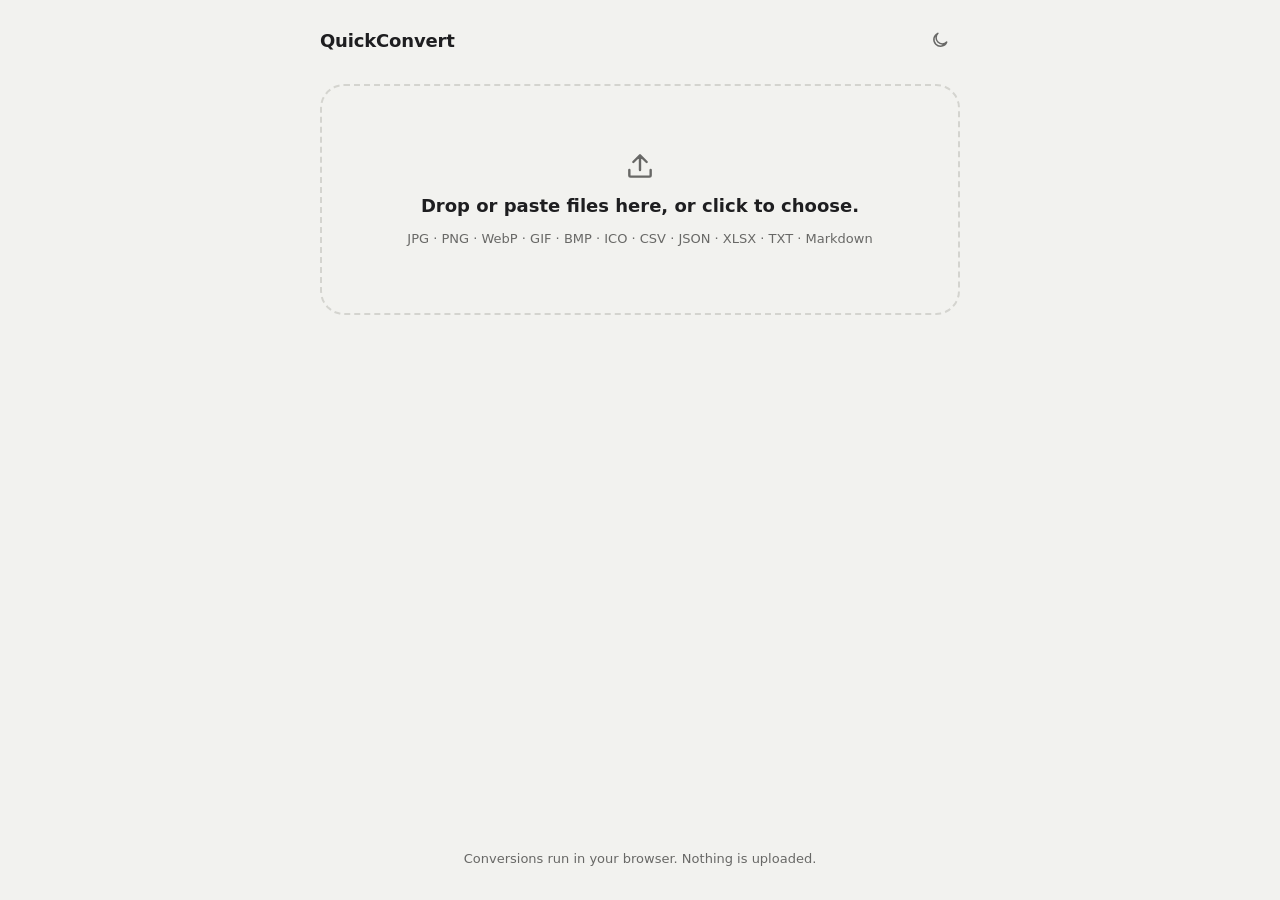
==== commit acdcc886: "Add document view, selection, renaming and motion; polish panel UI Panel - Rename the output by edit" ====
--- a/index.html
+++ b/index.html
@@ -55,16 +55,14 @@
 
     <button id="drop" class="drop" type="button">
       <svg viewBox="0 0 24 24" aria-hidden="true"><path d="M12 15V4M7 9l5-5 5 5M4 15v4a1 1 0 0 0 1 1h14a1 1 0 0 0 1-1v-4"/></svg>
-      <span class="drop-title">Drop files here or click to choose.</span>
+      <span class="drop-title">Drop or paste files here, or click to choose.</span>
       <span class="drop-sub">JPG · PNG · WebP · GIF · BMP · ICO · CSV · JSON · XLSX · TXT · Markdown</span>
     </button>
     <input id="file-input" type="file" multiple hidden>
   </div>
 
   <aside id="side" class="col-side" aria-label="File settings">
-    <div class="side-inner">
-      <p id="side-empty" class="side-empty"></p>
-    </div>
+    <div class="side-inner"></div>
   </aside>
 </main>
 
@@ -96,22 +94,35 @@
 <template id="tpl-panel">
   <div class="panel">
     <div class="panel-head">
-      <div class="panel-title">
-        <span class="panel-name"></span>
-        <span class="panel-sub muted"></span>
-      </div>
-      <div class="panel-top">
-        <button type="button" class="btn copy-all">Copy settings to all files</button>
-        <button type="button" class="btn btn-quiet reset" data-image>Reset</button>
-      </div>
-    </div>
-    <div class="copy-warn" role="alert" hidden>
-      <p class="copy-warn-text"></p>
-      <div class="copy-warn-actions">
-        <button type="button" class="btn btn-quiet copy-cancel">Cancel</button>
-        <button type="button" class="btn copy-except">All except size</button>
-        <button type="button" class="btn btn-primary copy-everything">Everything</button>
-      </div>
+      <div class="head-main">
+        <div class="panel-title">
+          <label class="name-edit" title="Rename the converted file">
+            <input type="text" class="p-name" spellcheck="false" autocomplete="off" aria-label="Name of the converted file">
+            <svg viewBox="0 0 24 24" aria-hidden="true"><path d="M4 20h4L19 9l-4-4L4 16v4zM13.5 6.5l4 4"/></svg>
+          </label>
+          <span class="panel-sub muted"></span>
+          <p class="name-tip"></p>
+        </div>
+        <div class="panel-top">
+          <button type="button" class="btn copy-all">Copy settings to all files</button>
+          <button type="button" class="btn btn-quiet reset">Reset</button>
+          <button type="button" class="icon-btn panel-close" aria-label="Hide settings" title="Hide settings">
+            <svg viewBox="0 0 24 24" aria-hidden="true"><path d="M6 6l12 12M18 6L6 18"/></svg>
+          </button>
+        </div>
+      </div>
+      <div class="head-confirm" hidden>
+        <div class="confirm-text">
+          <span class="confirm-question"></span>
+          <span class="muted">Other images may get stretched or blurred.</span>
+        </div>
+        <div class="confirm-actions">
+          <button type="button" class="btn btn-quiet copy-cancel">Cancel</button>
+          <button type="button" class="btn copy-except">All except size</button>
+          <button type="button" class="btn btn-primary copy-everything">Everything</button>
+        </div>
+      </div>
+      <p class="hint is-warn p-name-note" hidden></p>
     </div>
 
     <div class="panel-body">
@@ -120,15 +131,14 @@
           <div class="field">
             <span class="field-label">Convert to</span>
             <select class="select p-target" aria-label="Convert to"></select>
-            <p class="hint data-note" hidden>No other settings for this format.</p>
           </div>
 
           <div class="field" data-image data-show="quality">
-            <label class="field-label">
-              <span>Quality</span>
-              <output class="q-value"></output>
-            </label>
-            <input type="range" class="q-range" min="1" max="100" step="1" aria-label="Quality">
+            <span class="field-label">Quality</span>
+            <div class="q-row">
+              <input type="range" class="q-range" min="1" max="100" step="1" aria-label="Quality">
+              <input type="number" class="input q-num" min="1" max="100" step="1" inputmode="numeric" aria-label="Quality, 1 to 100">
+            </div>
             <p class="hint q-found" hidden></p>
           </div>
 
@@ -143,6 +153,17 @@
               <select class="select t-unit" aria-label="Unit"><option>KB</option><option>MB</option></select>
             </div>
             <p class="hint t-note" hidden></p>
+          </fieldset>
+
+          <fieldset class="field" data-image data-show="background">
+            <legend class="field-label">Background</legend>
+            <div class="swatches">
+              <!-- Image content colours, not UI colours. -->
+              <label class="swatch" title="White"><input type="radio" class="bg-pick" value="#ffffff" aria-label="White"><span style="--c:#ffffff"></span></label>
+              <label class="swatch" title="Black"><input type="radio" class="bg-pick" value="#000000" aria-label="Black"><span style="--c:#000000"></span></label>
+              <label class="swatch swatch-custom" title="Pick a colour"><input type="radio" class="bg-pick" value="custom" aria-label="Custom colour"><span class="bg-custom-chip"></span><input type="color" class="bg-color" aria-label="Choose colour"></label>
+            </div>
+            <p class="hint bg-hint"></p>
           </fieldset>
 
           <fieldset class="field" data-image>
@@ -170,12 +191,11 @@
 
           <div class="field" data-image>
             <span class="field-label">Resampling</span>
-            <select class="select rs" aria-label="Resampling">
+            <select class="select rs" aria-label="Resampling" title="Used when enlarging and when shrinking. &quot;High&quot; is the browser's best filter (bicubic or similar, depends on the browser).">
               <option value="nearest">Nearest: pixelated, for pixel art</option>
               <option value="bilinear">Bilinear: smooth</option>
               <option value="high">Bicubic / high: smoothest</option>
             </select>
-            <p class="hint" title="Used when enlarging and when shrinking. The exact high-quality filter depends on the browser.">"High" is the browser's best filter (bicubic or similar).</p>
           </div>
         </div>
       </div>
@@ -183,8 +203,20 @@
       <div class="panel-preview" data-image>
         <div class="preview-host"></div>
         <div class="preview-foot">
+          <div class="zoom-slot"></div>
           <p class="preview-stats" aria-live="polite"></p>
-          <div class="zoom-slot"></div>
+        </div>
+      </div>
+
+      <div class="panel-doc" data-doc>
+        <div class="doc-pane">
+          <div class="doc-head"><span class="field-label">Original</span><span class="hint doc-src-note"></span></div>
+          <textarea class="doc-src doc-box" spellcheck="false" aria-label="Original content"></textarea>
+          <div class="doc-src-view doc-box" hidden></div>
+        </div>
+        <div class="doc-pane">
+          <div class="doc-head"><span class="field-label">Result</span><span class="hint doc-out-note" aria-live="polite"></span></div>
+          <div class="doc-out doc-box"></div>
         </div>
       </div>
     </div>
--- a/css/style.css
+++ b/css/style.css
@@ -17,8 +17,12 @@
   --overlay-fg: #e8e8e5;
   --overlay-line: rgba(232, 232, 229, 0.5);
   --scrim: rgba(11, 11, 12, 0.85);
+  --divider: #141416;   /* comparison line: near-black, never pure black */
   --radius: 12px;
   --control-h: 40px;  /* every button, menu, input and option group */
+  --line: 2px;        /* outline width of controls */
+  --ease: cubic-bezier(.2, .8, .2, 1);
+  --fast: .12s;       /* hover and toggle transitions */
   --font: system-ui, -apple-system, "Segoe UI", Roboto, "Helvetica Neue", Arial, sans-serif;
   color-scheme: light;
 }
@@ -90,9 +94,9 @@
 
 /* ---------- header / footer ---------- */
 
-/* Page width: one column on small screens, two on wide ones (see .layout). */
+/* Page width: one centred column, widened to two on wide screens once there are files. */
 body { --page-w: 672px; }
-@media (min-width: 1024px) { body { --page-w: 1360px; } }
+@media (min-width: 1024px) { body.show-side { --page-w: 1360px; } } /* show-side: a panel is open */
 
 .top {
   width: 100%;
@@ -133,7 +137,7 @@
   grid-area: banner;
   margin: 0 0 16px;
   padding: 12px 16px;
-  border: 1px solid var(--border);
+  border: var(--line) solid var(--border);
   border-radius: var(--radius);
   background: var(--surface);
   font-size: 14px;
@@ -143,17 +147,17 @@
 .col-main { grid-area: main; min-width: 0; }
 .col-side { grid-area: side; display: none; min-width: 0; }
 
-/* Wide screens: files on the left; Convert and the selected file's settings on the right. */
+/* Wide screens with files: files on the left; Convert and the selected file's settings on the right. */
 @media (min-width: 1024px) {
-  .layout {
-    grid-template-columns: minmax(340px, 460px) minmax(0, 1fr);
+  body.show-side .layout {
+    grid-template-columns: minmax(400px, min(460px, 36%)) minmax(0, 1fr);
     grid-template-areas:
       "banner  banner"
       "summary actions"
       "main    side";
     column-gap: 32px;
   }
-  .col-side { display: block; align-self: stretch; }
+  body.show-side .col-side { display: block; align-self: stretch; }
   .side-inner {
     position: sticky;
     top: 16px;
@@ -164,16 +168,6 @@
   }
 }
 
-.side-empty {
-  margin: 0;
-  padding: 56px 24px;
-  border-radius: 16px;
-  background: var(--surface);
-  color: var(--muted);
-  font-size: 14px;
-  text-align: center;
-}
-
 /* ---------- drop zone ---------- */
 
 .drop {
@@ -195,7 +189,7 @@
 .drop svg { width: 32px; height: 32px; color: var(--muted); }
 .drop:hover, .drop.is-drag { background: var(--surface); border-color: var(--muted); }
 .drop.is-drag { border-style: solid; }
-.drop.is-compact { margin-top: 12px; padding: 28px 20px; }
+.drop.is-compact { margin-top: 2px; padding: 28px 20px; }
 .drop.is-compact svg { width: 24px; height: 24px; }
 .drop-title { font-size: 18px; font-weight: 600; }
 .drop-sub { font-size: 13px; color: var(--muted); }
@@ -209,7 +203,7 @@
   gap: 6px;
   min-height: var(--control-h);
   padding: 8px 16px;
-  border: 1px solid var(--border);
+  border: var(--line) solid var(--border);
   border-radius: var(--radius);
   background: var(--surface);
   color: var(--text);
@@ -249,7 +243,7 @@
 .select, .input {
   height: var(--control-h);
   padding: 0 12px;
-  border: 1px solid var(--border);
+  border: var(--line) solid var(--border);
   border-radius: var(--radius);
   background-color: var(--bg);
   color: var(--text);
@@ -269,11 +263,68 @@
 }
 .select:disabled { opacity: .6; cursor: default; }
 .input { width: 96px; }
+
+/* Number fields without the browser's up/down arrows (keyboard arrows still step). */
+input[type="number"] { -moz-appearance: textfield; appearance: textfield; }
+input[type="number"]::-webkit-inner-spin-button,
+input[type="number"]::-webkit-outer-spin-button { -webkit-appearance: none; margin: 0; }
 .input:disabled { opacity: .5; }
 
-input[type="range"], input[type="checkbox"] { accent-color: var(--accent); }
-input[type="range"] { width: 100%; margin: 0; }
-input[type="range"]:disabled { opacity: .4; }
+input[type="checkbox"] { accent-color: var(--accent); }
+
+/* Range slider in the same style as the other controls: outlined track, filled up to --fill. */
+input[type="range"] {
+  --fill: 50%;
+  -webkit-appearance: none;
+  appearance: none;
+  width: 100%;
+  height: var(--control-h);
+  margin: 0;
+  background: transparent;
+  cursor: pointer;
+}
+input[type="range"]::-webkit-slider-runnable-track {
+  box-sizing: border-box;
+  height: 10px;
+  border: var(--line) solid var(--border);
+  border-radius: 999px;
+  background: linear-gradient(to right, var(--accent) var(--fill), var(--bg) var(--fill));
+}
+input[type="range"]::-webkit-slider-thumb {
+  -webkit-appearance: none;
+  box-sizing: border-box;
+  width: 20px;
+  height: 20px;
+  margin-top: -7px;
+  border: 3px solid var(--surface);
+  border-radius: 50%;
+  background: var(--accent);
+}
+input[type="range"]::-moz-range-track {
+  box-sizing: border-box;
+  height: 10px;
+  border: var(--line) solid var(--border);
+  border-radius: 999px;
+  background: var(--bg);
+}
+input[type="range"]::-moz-range-progress {
+  box-sizing: border-box;
+  height: 10px;
+  border-radius: 999px;
+  background: var(--accent);
+}
+input[type="range"]::-moz-range-thumb {
+  box-sizing: border-box;
+  width: 20px;
+  height: 20px;
+  border: 3px solid var(--surface);
+  border-radius: 50%;
+  background: var(--accent);
+}
+input[type="range"]:focus-visible { outline: none; }
+input[type="range"]:focus-visible::-webkit-slider-thumb { outline: 2px solid var(--accent); outline-offset: 2px; }
+input[type="range"]:focus-visible::-moz-range-thumb { outline: 2px solid var(--accent); outline-offset: 2px; }
+input[type="range"]:disabled { opacity: .45; cursor: default; }
 
 /* Option groups (Original / Percent / Pixels, Auto / Target, zoom): same height as menus. */
 .segmented, .zoom-group {
@@ -281,22 +332,37 @@
   align-self: flex-start;
   height: var(--control-h);
   padding: 3px;
-  border: 1px solid var(--border);
+  border: var(--line) solid var(--border);
   border-radius: var(--radius);
   background: var(--bg);
 }
 .segmented label { position: relative; display: flex; cursor: pointer; }
 .segmented input { position: absolute; inset: 0; width: 100%; height: 100%; margin: 0; opacity: 0; cursor: pointer; }
-.segmented span { display: flex; align-items: center; padding: 0 12px; border-radius: 9px; font-size: 13px; font-weight: 600; color: var(--muted); }
+.segmented span { display: flex; align-items: center; padding: 0 12px; border-radius: 9px; font-size: 13px; font-weight: 600; color: var(--muted); transition: background-color .15s, color .15s; }
 .segmented input:checked + span { background: var(--accent); color: var(--on-accent); }
 .segmented input:focus-visible + span { outline: 2px solid var(--accent); outline-offset: 1px; }
 
 /* ---------- file list ---------- */
 
-.files { list-style: none; margin: 0; padding: 0; display: grid; gap: 10px; }
-
-.file { padding: 12px 12px 12px 18px; border-radius: 16px; background: var(--surface); }
-.file.is-open { padding-bottom: 18px; outline: 1px solid var(--accent); outline-offset: -1px; }
+/* Spacing is each row's bottom margin (not a grid gap), so a removed row can fold its space away. */
+.files { list-style: none; margin: 0; padding: 0; user-select: none; -webkit-user-select: none; }
+.file-panel { user-select: text; -webkit-user-select: text; }
+
+.file {
+  margin-bottom: 10px;
+  padding: 12px 12px 12px 18px;
+  border-radius: 16px;
+  background: var(--surface);
+  cursor: pointer;
+  animation: rise-in .22s var(--ease);
+  transition: background-color var(--fast), box-shadow .15s;
+}
+.file:not(.is-open):hover { background: var(--surface-2); }
+/* Chosen with Ctrl / Shift click: Convert and Copy settings apply to these. */
+.file.is-selected { background: var(--surface-2); box-shadow: inset 4px 0 0 var(--accent); }
+.link-btn { padding: 0; border: 0; background: none; color: var(--text); font: inherit; text-decoration: underline; text-underline-offset: 3px; cursor: pointer; }
+.file.is-open { padding-bottom: 18px; outline: var(--line) solid var(--accent); outline-offset: calc(-1 * var(--line)); }
+.file-panel { cursor: auto; }
 @media (min-width: 1024px) { .file.is-open { padding-bottom: 12px; } }
 
 .file-head { display: flex; flex-wrap: wrap; align-items: center; gap: 8px 12px; }
@@ -338,6 +404,8 @@
 .status-text { flex: 1 1 200px; min-width: 0; overflow-wrap: anywhere; }
 .status-actions { display: flex; flex-wrap: wrap; gap: 6px; }
 .file-status .btn { color: var(--text); }
+.file-status.is-outdated { color: var(--muted); }
+.btn-outdated { border-style: dashed; }
 
 .bar { flex: 1 1 auto; height: 6px; border-radius: 3px; background: var(--border); overflow: hidden; }
 .bar > span { display: block; width: 0; height: 100%; border-radius: 3px; background: var(--accent); transition: width .2s; }
@@ -345,37 +413,102 @@
 
 /* ---------- settings panel ---------- */
 
-.panel { margin-top: 14px; padding-top: 18px; border-top: 1px solid var(--border); container-type: inline-size; }
+.panel { margin-top: 14px; padding-top: 18px; border-top: var(--line) solid var(--border); container-type: inline-size; animation: fade-in .18s ease-out; }
 .col-side .panel { margin: 0; padding: 20px; border: 0; border-radius: 16px; background: var(--surface); }
 
-/* File name (side column only: inside a row the row shows it), then copy / reset. */
-.panel-head { display: flex; flex-wrap: wrap; align-items: center; gap: 10px 16px; }
-.panel-title { flex: 1 1 200px; min-width: 0; display: flex; flex-direction: column; }
-.file-panel .panel-title { display: none; }
-.panel-name { font-size: 16px; font-weight: 600; white-space: nowrap; overflow: hidden; text-overflow: ellipsis; }
-.panel-sub { font-size: 13px; }
-.panel-top { display: flex; flex-wrap: wrap; align-items: center; gap: 8px; }
-.copy-warn { margin-top: 10px; padding: 12px 14px; border: 1px solid var(--warn); border-radius: var(--radius); }
-.copy-warn-text { margin: 0 0 10px; font-size: 14px; color: var(--warn); }
-.copy-warn-actions { display: flex; flex-wrap: wrap; justify-content: flex-end; gap: 8px; }
+/* Top of the panel: the converted file's name (click to rename), then copy / reset / hide. */
+.head-main { display: flex; flex-wrap: wrap; align-items: center; gap: 10px 16px; }
+@container (min-width: 420px) { .head-main { flex-wrap: nowrap; } }
+.panel-title { position: relative; flex: 1 1 0; min-width: 0; display: flex; flex-direction: column; }
+.panel-top { flex: none; display: flex; align-items: center; gap: 8px; }
+.panel-sub { font-size: 13px; white-space: nowrap; overflow: hidden; text-overflow: ellipsis; }
+
+/* Reads like a heading; hover or click and it's a text field. */
+/* The field is sized to the name in JS (panel.js), so the pencil follows the last letter. */
+.name-edit {
+  position: relative;
+  display: inline-flex;
+  align-self: flex-start;
+  align-items: center;
+  gap: 2px;
+  max-width: calc(100% + 10px);
+  margin-left: -10px;
+  cursor: text;
+}
+.p-name {
+  max-width: calc(100% - 18px);
+  min-width: 48px;
+  height: 36px;
+  padding: 0 8px;
+  border: var(--line) solid transparent;
+  border-radius: 10px;
+  background: transparent;
+  color: var(--text);
+  font: inherit;
+  font-size: 16px;
+  font-weight: 600;
+  text-overflow: ellipsis;
+}
+.name-edit:hover .p-name { border-color: var(--border); }
+.p-name:focus { outline: none; border-color: var(--accent); background: var(--bg); }
+.name-edit svg { flex: none; width: 16px; height: 16px; color: var(--muted); pointer-events: none; }
+.name-measure { position: absolute; top: 0; left: 0; visibility: hidden; white-space: pre; font-size: 16px; font-weight: 600; pointer-events: none; }
+.name-tip {
+  position: absolute;
+  z-index: 15;
+  top: 40px;
+  left: -10px;
+  display: none;
+  margin: 0;
+  padding: 6px 10px;
+  border: var(--line) solid var(--border);
+  border-radius: var(--radius);
+  background: var(--bg);
+  color: var(--muted);
+  font-size: 13px;
+}
+.name-edit:focus-within + .panel-sub + .name-tip { display: block; }
+.p-name-note { margin: 8px 0 0; }
+
+/* "Also copy the exact size?" takes the place of the top row, at the same height. */
+.head-confirm { display: flex; flex-wrap: wrap; align-items: center; justify-content: space-between; gap: 8px 16px; min-height: 56px; }
+.confirm-text { display: flex; flex-direction: column; min-width: 0; font-size: 14px; }
+.confirm-question { font-weight: 600; }
+.confirm-text .muted { font-size: 13px; }
+.confirm-actions { display: flex; flex-wrap: wrap; gap: 8px; }
 
 .panel-body { display: grid; grid-template-columns: minmax(0, 1fr); align-items: start; gap: 20px; margin-top: 18px; }
-/* Wide panel: settings beside the preview, so the picture gets the full height. */
-@container (min-width: 640px) {
-  .panel-body { grid-template-columns: minmax(240px, 280px) minmax(0, 1fr); }
-}
-.panel-settings { container-type: inline-size; min-width: 0; }
+/* Wide enough: settings beside the preview. Otherwise everything in one vertical column. */
+@container (min-width: 560px) {
+  .panel-body:not(.is-doc) { grid-template-columns: minmax(240px, min(280px, 42%)) minmax(0, 1fr); }
+}
+.panel-settings { min-width: 0; }
 .settings-grid { display: grid; grid-template-columns: minmax(0, 1fr); gap: 18px; }
-@container (min-width: 520px) { .settings-grid { grid-template-columns: 1fr 1fr; } }
 .panel-preview { min-width: 0; }
 
 .field { display: flex; flex-direction: column; gap: 8px; min-width: 0; margin: 0; padding: 0; border: 0; }
 fieldset.field > legend { padding: 0; margin-bottom: 8px; }
 .field-label { display: flex; justify-content: space-between; align-items: baseline; font-size: 14px; font-weight: 600; }
-.q-value { font-variant-numeric: tabular-nums; }
+.q-row { display: flex; align-items: center; gap: 12px; }
+.q-row .q-range { flex: 1 1 auto; min-width: 0; }
+.q-num { width: 72px; flex: none; font-variant-numeric: tabular-nums; }
 .hint { margin: 0; font-size: 13px; color: var(--muted); }
 .hint.is-warn { color: var(--warn); }
 .inline { display: flex; flex-wrap: wrap; align-items: center; gap: 8px; }
+/* Width × height and the lock always stay on one line. */
+.r-pixels { flex-wrap: nowrap; }
+.r-pixels .input { flex: 1 1 0; width: auto; min-width: 0; max-width: 96px; }
+
+/* Background colour for transparent areas: white, black, or any colour. */
+.swatches { display: flex; gap: 8px; }
+.swatch { position: relative; display: block; cursor: pointer; }
+.swatch .bg-pick { position: absolute; inset: 0; width: 100%; height: 100%; margin: 0; opacity: 0; cursor: pointer; }
+.swatch span { display: block; width: var(--control-h); height: var(--control-h); border: var(--line) solid var(--border); border-radius: var(--radius); background: var(--c); }
+.swatch .bg-pick:checked + span { outline: var(--line) solid var(--accent); outline-offset: 2px; }
+.swatch .bg-pick:focus-visible + span { outline: 2px solid var(--accent); outline-offset: 2px; }
+.bg-custom-chip { background: conic-gradient(#e0553a, #e8b93a, #3fbf63, #3aa6e0, #9a55e0, #e0553a) !important; }
+.swatch-custom .bg-pick:checked + .bg-custom-chip { background: var(--c) !important; }
+.bg-color { position: absolute; left: 0; bottom: 0; width: 1px; height: 1px; padding: 0; border: 0; opacity: 0; pointer-events: none; }
 
 .r-lock .i-unlocked { display: none; }
 .r-lock[aria-pressed="false"] .i-locked { display: none; }
@@ -404,6 +537,7 @@
 .compare.is-zoomed.near-divider { cursor: ew-resize; }
 .compare.is-panning { cursor: grabbing; }
 .compare-view { position: absolute; inset: 0; width: 100%; height: 100%; display: block; }
+/* On-picture controls share one look: dark glass with a light rim, readable on any picture. */
 .compare-divider {
   position: absolute;
   top: 0;
@@ -411,43 +545,40 @@
   left: var(--pos);
   width: 2px;
   margin-left: -1px;
-  background: var(--bg);
-  outline: 1px solid var(--accent);
-}
+  background: var(--divider);
+}
+.compare-divider:focus-visible { outline: none; }
 .compare-handle {
   position: absolute;
   top: 50%;
   left: 50%;
-  width: 28px;
-  height: 28px;
+  display: flex;
+  align-items: center;
+  justify-content: center;
+  width: 36px;
+  height: 36px;
   transform: translate(-50%, -50%);
-  border: 1px solid var(--accent);
+  border: var(--line) solid var(--overlay-line);
   border-radius: 50%;
-  background: var(--bg);
-}
-.compare-handle::before, .compare-handle::after {
-  content: "";
-  position: absolute;
-  top: 50%;
-  width: 0;
-  height: 0;
-  margin-top: -4px;
-  border: 4px solid transparent;
-}
-.compare-handle::before { left: 3px; border-right-color: var(--text); }
-.compare-handle::after { right: 3px; border-left-color: var(--text); }
+  background: var(--divider);  /* solid, so the line doesn't show through */
+  color: var(--overlay-fg);
+}
+.compare-handle svg { width: 18px; height: 18px; }
+.compare-divider:focus-visible .compare-handle { outline: 2px solid var(--overlay-fg); outline-offset: 2px; }
 .compare-tag {
   position: absolute;
-  top: 8px;
-  padding: 2px 8px;
+  top: 10px;
+  padding: 2px 10px;
+  border: var(--line) solid var(--overlay-line);
   border-radius: 999px;
-  background: var(--bg);
-  color: var(--text);
+  background: var(--overlay);
+  color: var(--overlay-fg);
   font-size: 12px;
+  font-weight: 600;
   pointer-events: none;
 }
-.compare-tag-left { left: 8px; }
-.compare-tag-right { right: 8px; }
+.compare-tag-left { left: 10px; }
+.compare-tag-right { right: 10px; }
 
 /* Dark glass with a light rim: visible on white pictures and on dark ones. */
 .compare-full {
@@ -460,7 +591,7 @@
   width: 36px;
   height: 36px;
   padding: 0;
-  border: 1px solid var(--overlay-line);
+  border: var(--line) solid var(--overlay-line);
   border-radius: 10px;
   background: var(--overlay);
   color: var(--overlay-fg);
@@ -469,9 +600,46 @@
 .compare-full:hover { border-color: var(--overlay-fg); }
 .compare-full svg { width: 18px; height: 18px; }
 
-.preview-foot { display: flex; flex-wrap: wrap-reverse; align-items: center; justify-content: center; gap: 8px 16px; margin-top: 10px; }
+.preview-foot { display: flex; flex-direction: column; align-items: center; gap: 8px; margin-top: 10px; }
 .preview-stats { margin: 0; text-align: center; font-size: 13px; color: var(--muted); font-variant-numeric: tabular-nums; }
 .preview-stats.is-error { color: var(--danger); }
+
+/* ---------- documents: original and result ---------- */
+
+.panel-doc { display: grid; grid-template-columns: minmax(0, 1fr); gap: 16px; }
+@container (min-width: 720px) { .panel-doc { grid-template-columns: 1fr 1fr; } }
+.doc-pane { display: flex; flex-direction: column; gap: 8px; min-width: 0; }
+.doc-head { display: flex; align-items: baseline; justify-content: space-between; gap: 8px; }
+.doc-box {
+  width: 100%;
+  height: 320px;
+  margin: 0;
+  padding: 10px 12px;
+  overflow: auto;
+  border: var(--line) solid var(--border);
+  border-radius: var(--radius);
+  background: var(--bg);
+  color: var(--text);
+  font: 13px/1.5 ui-monospace, SFMono-Regular, Consolas, "Liberation Mono", monospace;
+}
+.col-side .doc-box { height: clamp(240px, calc(100vh - 380px), 640px); }
+textarea.doc-box { display: block; resize: vertical; }
+.doc-box pre { margin: 0; font: inherit; white-space: pre-wrap; overflow-wrap: anywhere; }
+.doc-box table { border-collapse: collapse; font-family: var(--font); }
+.doc-box th, .doc-box td {
+  max-width: 260px;
+  padding: 4px 8px;
+  border: 1px solid var(--border);
+  text-align: left;
+  white-space: nowrap;
+  overflow: hidden;
+  text-overflow: ellipsis;
+}
+.doc-box th { font-weight: 600; background: var(--surface); }
+.doc-box.is-frame { padding: 0; overflow: hidden; }
+.doc-box iframe { display: block; width: 100%; height: 100%; border: 0; }
+.doc-box.is-error { color: var(--danger); font-family: var(--font); }
+.doc-more { margin: 8px 0 0; font-family: var(--font); font-size: 12px; color: var(--muted); }
 
 .zoom-group button {
   display: inline-flex;
@@ -534,6 +702,28 @@
   .viewer-hint { display: none; }
 }
 
+/* ---------- motion: short and quiet; all of it is off with "reduce motion" ---------- */
+
+@keyframes fade-in { from { opacity: 0; } }
+@keyframes rise-in { from { opacity: 0; transform: translateY(6px); } }
+@keyframes pop { 0% { opacity: 0; transform: scale(.6); } 60% { transform: scale(1.12); } 100% { opacity: 1; transform: none; } }
+
+.btn, .icon-btn, .link-btn, .zoom-group button, .compare-full {
+  transition: background-color var(--fast), border-color var(--fast), color var(--fast), opacity var(--fast);
+}
+.select, .input, .p-name { transition: border-color var(--fast), background-color var(--fast); }
+.head-main, .head-confirm { animation: fade-in .16s ease-out; }
+.file-status > * { animation: fade-in .2s ease-out; }
+.file-status.is-done .status-icon { animation: pop .32s var(--ease); }
+#zip-all { animation: fade-in .2s ease-out; }
+
+/* Switching theme cross-fades colours for a moment (class set by js/ui/theme.js). */
+@media (prefers-reduced-motion: no-preference) {
+  html.theme-anim, html.theme-anim *, html.theme-anim *::before, html.theme-anim *::after {
+    transition: background-color .3s ease, border-color .3s ease, color .3s ease !important;
+  }
+}
+
 @media (prefers-reduced-motion: reduce) {
   *, *::before, *::after { transition: none !important; animation: none !important; scroll-behavior: auto !important; }
 }
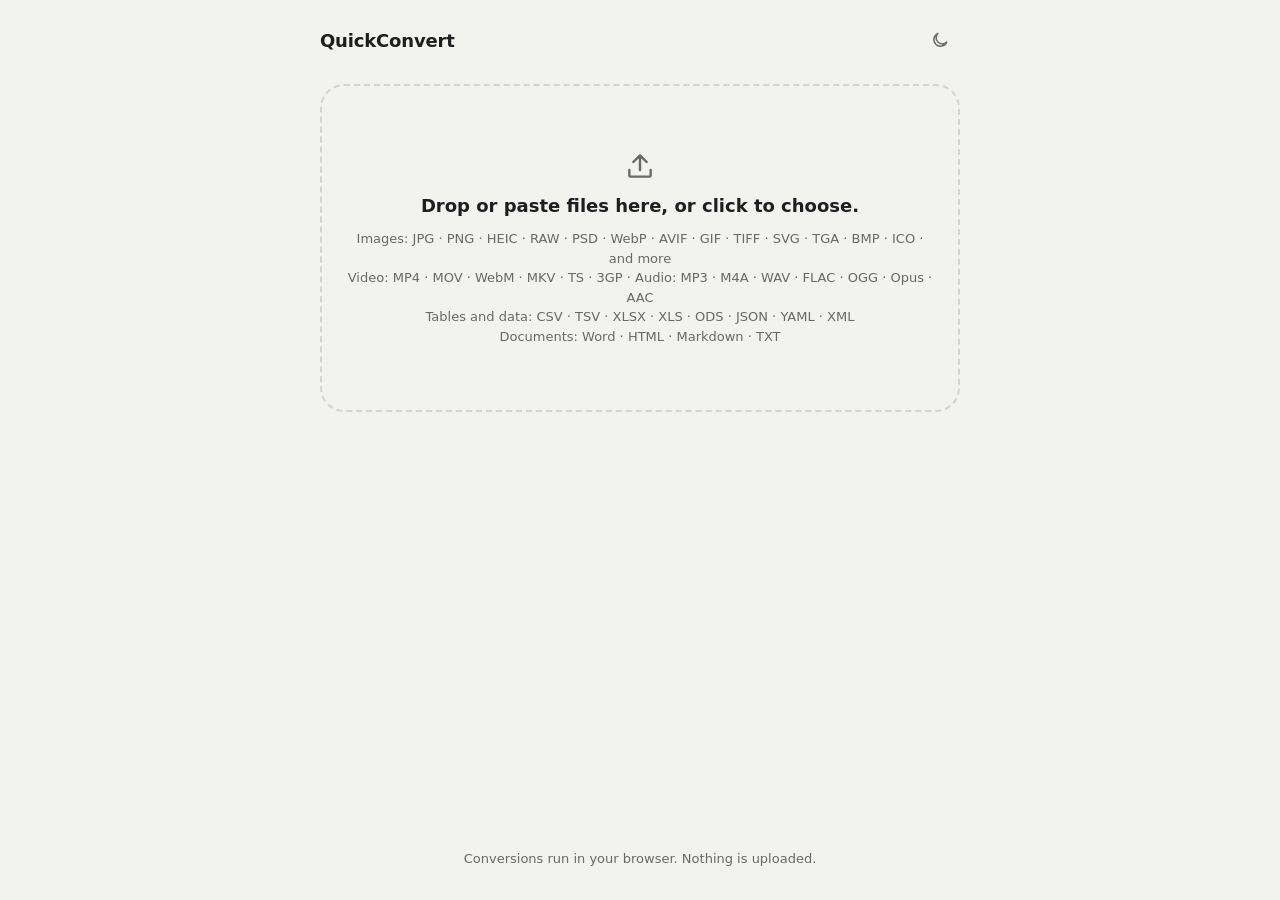
==== commit 0e502595: "Add documents, video, audio, more image formats, crop and phone fixes Documents and data - Word (DOC" ====
--- a/index.html
+++ b/index.html
@@ -18,14 +18,23 @@
 <script defer src="js/formats.js"></script>
 <script defer src="js/convert/zip.js"></script>
 <script defer src="js/convert/bmp.js"></script>
+<script defer src="js/convert/tiff.js"></script>
+<script defer src="js/convert/codecs.js"></script>
 <script defer src="js/convert/ico.js"></script>
 <script defer src="js/convert/image.js"></script>
+<script defer src="js/convert/markup.js"></script>
+<script defer src="js/convert/doc.js"></script>
+<script defer src="js/convert/docx.js"></script>
 <script defer src="js/convert/data.js"></script>
+<script defer src="js/convert/video.js"></script>
 <script defer src="js/convert/jobs.js"></script>
 <!-- Page-only modules. -->
 <script defer src="js/pool.js"></script>
+<script defer src="js/ui/motion.js"></script>
+<script defer src="js/ui/colorpicker.js"></script>
 <script defer src="js/ui/theme.js"></script>
 <script defer src="js/ui/preview.js"></script>
+<script defer src="js/ui/crop.js"></script>
 <script defer src="js/ui/panel.js"></script>
 <script defer src="js/app.js"></script>
 </head>
@@ -55,8 +64,8 @@
 
     <button id="drop" class="drop" type="button">
       <svg viewBox="0 0 24 24" aria-hidden="true"><path d="M12 15V4M7 9l5-5 5 5M4 15v4a1 1 0 0 0 1 1h14a1 1 0 0 0 1-1v-4"/></svg>
-      <span class="drop-title">Drop or paste files here, or click to choose.</span>
-      <span class="drop-sub">JPG · PNG · WebP · GIF · BMP · ICO · CSV · JSON · XLSX · TXT · Markdown</span>
+      <span class="drop-title"><span class="drop-mouse">Drop or paste files here, or click to choose.</span><span class="drop-touch">Tap to choose files.</span></span>
+      <span class="drop-sub">Images: JPG · PNG · HEIC · RAW · PSD · WebP · AVIF · GIF · TIFF · SVG · TGA · BMP · ICO · and more<br>Video: MP4 · MOV · WebM · MKV · TS · 3GP · Audio: MP3 · M4A · WAV · FLAC · OGG · Opus · AAC<br>Tables and data: CSV · TSV · XLSX · XLS · ODS · JSON · YAML · XML<br>Documents: Word · HTML · Markdown · TXT</span>
     </button>
     <input id="file-input" type="file" multiple hidden>
   </div>
@@ -106,10 +115,11 @@
         <div class="panel-top">
           <button type="button" class="btn copy-all">Copy settings to all files</button>
           <button type="button" class="btn btn-quiet reset">Reset</button>
-          <button type="button" class="icon-btn panel-close" aria-label="Hide settings" title="Hide settings">
-            <svg viewBox="0 0 24 24" aria-hidden="true"><path d="M6 6l12 12M18 6L6 18"/></svg>
-          </button>
-        </div>
+        </div>
+        <button type="button" class="icon-btn panel-close" aria-label="Hide settings" title="Hide settings">
+          <svg class="i-up" viewBox="0 0 24 24" aria-hidden="true"><path d="M6 15l6-6 6 6"/></svg>
+          <svg class="i-x" viewBox="0 0 24 24" aria-hidden="true"><path d="M6 6l12 12M18 6L6 18"/></svg>
+        </button>
       </div>
       <div class="head-confirm" hidden>
         <div class="confirm-text">
@@ -122,62 +132,196 @@
           <button type="button" class="btn btn-primary copy-everything">Everything</button>
         </div>
       </div>
-      <p class="hint is-warn p-name-note" hidden></p>
+      <p class="hint is-warn p-name-note" data-morph="name-note" hidden></p>
     </div>
 
     <div class="panel-body">
       <div class="panel-settings">
         <div class="settings-grid">
-          <div class="field">
+          <div class="field" data-morph="f-target">
             <span class="field-label">Convert to</span>
             <select class="select p-target" aria-label="Convert to"></select>
           </div>
 
-          <div class="field" data-image data-show="quality">
+          <!-- Data and document files: each field shows only where it matters (QC.data.settingsFor). -->
+          <div class="field" data-doc data-show="encoding" data-morph="f-encoding" hidden>
+            <span class="field-label">Encoding</span>
+            <select class="select d-encoding" aria-label="Text encoding of the file">
+              <option value="auto">Auto-detect</option>
+              <option value="utf-8">UTF-8</option>
+              <option value="utf-16le">UTF-16</option>
+              <option value="windows-1251">Windows-1251 (Cyrillic)</option>
+              <option value="windows-1252">Windows-1252 (Western)</option>
+            </select>
+            <p class="hint d-encoding-note" data-morph="encoding-note" hidden></p>
+          </div>
+
+          <div class="field" data-doc data-show="delimiter" data-morph="f-delimiter" hidden>
+            <span class="field-label">Separator in the file</span>
+            <select class="select d-delimiter" aria-label="Separator in the file">
+              <option value="auto">Auto-detect</option>
+              <option value=",">Comma ,</option>
+              <option value=";">Semicolon ;</option>
+              <option value="&#9;">Tab</option>
+              <option value="|">Pipe |</option>
+            </select>
+            <p class="hint d-delimiter-note" data-morph="delimiter-note" hidden></p>
+          </div>
+
+          <div class="field" data-doc data-show="sheet" data-morph="f-sheet" hidden>
+            <span class="field-label">Sheet</span>
+            <select class="select d-sheet" aria-label="Sheet"></select>
+          </div>
+
+          <div class="field" data-doc data-show="table" data-morph="f-table" hidden>
+            <span class="field-label">Table on the page</span>
+            <select class="select d-table" aria-label="Table on the page"></select>
+          </div>
+
+          <fieldset class="field" data-doc data-show="csvDelimiter" data-morph="f-csv" hidden>
+            <legend class="field-label">Separator</legend>
+            <div class="segmented">
+              <label><input type="radio" class="d-csv" value=","><span>Comma</span></label>
+              <label><input type="radio" class="d-csv" value=";"><span>Semicolon</span></label>
+            </div>
+            <p class="hint">Excel set to many European languages expects semicolons.</p>
+          </fieldset>
+
+          <fieldset class="field" data-doc data-show="indent" data-morph="f-indent" hidden>
+            <legend class="field-label">Indent</legend>
+            <div class="segmented">
+              <label><input type="radio" class="d-indent" value="2"><span>2 spaces</span></label>
+              <label><input type="radio" class="d-indent" value="4"><span>4</span></label>
+              <label data-indent-all><input type="radio" class="d-indent" value="tab"><span>Tab</span></label>
+              <label data-indent-all><input type="radio" class="d-indent" value="min"><span>Minify</span></label>
+            </div>
+          </fieldset>
+
+          <fieldset class="field" data-doc data-show="layout" data-morph="f-layout" hidden>
+            <legend class="field-label">Show data as</legend>
+            <div class="segmented">
+              <label><input type="radio" class="d-layout" value="auto"><span>Auto</span></label>
+              <label><input type="radio" class="d-layout" value="table"><span>Table</span></label>
+              <label><input type="radio" class="d-layout" value="list"><span>List</span></label>
+            </div>
+          </fieldset>
+
+          <div class="field" data-doc data-show="docx" data-morph="f-docx" hidden>
+            <span class="field-label">Font</span>
+            <div class="inline docx-font">
+              <select class="select d-docx-font" aria-label="Font of the Word document"></select>
+              <select class="select d-docx-size" aria-label="Font size in points">
+                <option value="10">10 pt</option><option value="11">11 pt</option><option value="12">12 pt</option><option value="14">14 pt</option>
+              </select>
+            </div>
+          </div>
+
+          <div class="field" data-doc data-show="options" data-morph="f-options" hidden>
+            <span class="field-label">Options</span>
+            <div class="checks">
+              <label class="check" data-check="header"><input type="checkbox" class="d-header"><span>First row is the header</span></label>
+              <label class="check" data-check="types"><input type="checkbox" class="d-types"><span>Read numbers as numbers</span></label>
+              <label class="check" data-check="mainOnly"><input type="checkbox" class="d-main"><span>Main content only <span class="muted">(no menus, headers, footers)</span></span></label>
+              <label class="check" data-check="bom"><input type="checkbox" class="d-bom"><span>Excel-friendly <span class="muted">(UTF-8 BOM)</span></span></label>
+              <label class="check" data-check="sortKeys"><input type="checkbox" class="d-sort"><span>Sort keys A–Z</span></label>
+            </div>
+          </div>
+
+          <!-- HTML output only: page background (text colour follows) and font. -->
+          <fieldset class="field" data-doc data-show="page" data-morph="f-page" hidden>
+            <legend class="field-label">Page background</legend>
+            <div class="swatches">
+              <!-- Page colours of the output document, not UI colours. -->
+              <label class="swatch" title="White"><input type="radio" class="pg-pick" value="#ffffff" aria-label="White"><span style="--c:#ffffff"></span></label>
+              <label class="swatch" title="Paper"><input type="radio" class="pg-pick" value="#f4ecd8" aria-label="Paper"><span style="--c:#f4ecd8"></span></label>
+              <label class="swatch" title="Grey"><input type="radio" class="pg-pick" value="#2b2b2e" aria-label="Grey"><span style="--c:#2b2b2e"></span></label>
+              <label class="swatch" title="Dark"><input type="radio" class="pg-pick" value="#121214" aria-label="Dark"><span style="--c:#121214"></span></label>
+              <label class="swatch swatch-custom pg-custom" title="Pick a colour"><input type="radio" class="pg-pick" value="custom" aria-label="Custom colour"><span class="bg-custom-chip pg-chip"></span></label>
+            </div>
+            <p class="hint">The text turns dark or light to stay readable.</p>
+          </fieldset>
+
+          <div class="field" data-doc data-show="font" data-morph="f-font" hidden>
+            <span class="field-label">Font</span>
+            <select class="select pg-font" aria-label="Font">
+              <option value="system">System sans-serif</option>
+              <option value="serif">Serif</option>
+              <option value="mono">Monospace</option>
+              <option value="search">Search Google Fonts…</option>
+            </select>
+            <div class="font-search" data-morph="font-search" hidden>
+              <input type="text" class="input font-name" placeholder="Type part of a name, e.g. rale" spellcheck="false" autocomplete="off"
+                role="combobox" aria-autocomplete="list" aria-expanded="false" aria-label="Search Google Fonts">
+              <ul class="font-results" role="listbox" aria-label="Google Fonts" hidden></ul>
+            </div>
+            <p class="hint font-note" data-morph="font-note" hidden></p>
+          </div>
+
+          <div class="field" data-image data-show="quality" data-morph="f-quality">
             <span class="field-label">Quality</span>
             <div class="q-row">
               <input type="range" class="q-range" min="1" max="100" step="1" aria-label="Quality">
               <input type="number" class="input q-num" min="1" max="100" step="1" inputmode="numeric" aria-label="Quality, 1 to 100">
             </div>
-            <p class="hint q-found" hidden></p>
-          </div>
-
-          <fieldset class="field" data-image data-show="target">
+            <p class="hint q-found" data-morph="q-found" hidden></p>
+          </div>
+
+          <fieldset class="field" data-image data-show="target" data-morph="f-size">
             <legend class="field-label">File size</legend>
             <div class="segmented">
               <label><input type="radio" class="t-mode" value="auto"><span>Auto</span></label>
               <label><input type="radio" class="t-mode" value="target"><span>Target</span></label>
             </div>
-            <div class="inline t-inputs">
+            <div class="inline t-inputs" data-morph="t-inputs">
               <input type="number" class="input t-value" min="0" step="any" inputmode="decimal" placeholder="e.g. 700" aria-label="Target size">
               <select class="select t-unit" aria-label="Unit"><option>KB</option><option>MB</option></select>
             </div>
-            <p class="hint t-note" hidden></p>
-          </fieldset>
-
-          <fieldset class="field" data-image data-show="background">
+            <p class="hint t-note" data-morph="t-note" hidden></p>
+          </fieldset>
+
+          <fieldset class="field" data-image data-show="background" data-morph="f-bg">
             <legend class="field-label">Background</legend>
             <div class="swatches">
               <!-- Image content colours, not UI colours. -->
               <label class="swatch" title="White"><input type="radio" class="bg-pick" value="#ffffff" aria-label="White"><span style="--c:#ffffff"></span></label>
               <label class="swatch" title="Black"><input type="radio" class="bg-pick" value="#000000" aria-label="Black"><span style="--c:#000000"></span></label>
-              <label class="swatch swatch-custom" title="Pick a colour"><input type="radio" class="bg-pick" value="custom" aria-label="Custom colour"><span class="bg-custom-chip"></span><input type="color" class="bg-color" aria-label="Choose colour"></label>
+              <label class="swatch swatch-custom bg-custom" title="Pick a colour"><input type="radio" class="bg-pick" value="custom" aria-label="Custom colour"><span class="bg-custom-chip"></span></label>
             </div>
             <p class="hint bg-hint"></p>
           </fieldset>
 
-          <fieldset class="field" data-image>
+          <div class="field" data-image data-morph="f-crop">
+            <span class="field-label">Crop</span>
+            <div class="inline crop-row">
+              <select class="select c-ratio" aria-label="Crop shape">
+                <option value="none">No crop</option>
+                <option value="free">Free</option>
+                <option value="orig">Original shape</option>
+                <option value="1:1">Square (1:1)</option>
+                <option value="4:3">4:3</option>
+                <option value="3:2">3:2</option>
+                <option value="16:9">16:9</option>
+                <option value="3:4">3:4 (tall)</option>
+                <option value="2:3">2:3 (tall)</option>
+                <option value="9:16">9:16 (tall)</option>
+              </select>
+              <button type="button" class="btn c-edit" hidden>Edit</button>
+            </div>
+            <p class="hint c-hint" data-morph="c-hint" hidden>Drag the box or a corner on the picture, or drag outside it to draw a new box.</p>
+          </div>
+
+          <fieldset class="field" data-image data-morph="f-resize">
             <legend class="field-label">Resize</legend>
             <div class="segmented">
               <label><input type="radio" class="r-mode" value="none"><span>Original</span></label>
               <label><input type="radio" class="r-mode" value="percent"><span>Percent</span></label>
               <label><input type="radio" class="r-mode" value="pixels"><span>Pixels</span></label>
             </div>
-            <div class="inline r-percent">
+            <div class="inline r-percent" data-morph="r-percent">
               <input type="number" class="input r-pct" min="1" max="1000" step="any" inputmode="decimal" aria-label="Scale in percent">
               <span>%</span>
             </div>
-            <div class="inline r-pixels">
+            <div class="inline r-pixels" data-morph="r-pixels">
               <input type="number" class="input r-w" min="1" step="1" inputmode="numeric" aria-label="Width in pixels">
               <span>×</span>
               <input type="number" class="input r-h" min="1" step="1" inputmode="numeric" aria-label="Height in pixels">
@@ -189,7 +333,81 @@
             <p class="hint r-info"></p>
           </fieldset>
 
-          <div class="field" data-image>
+          <!-- Video (and GIF to video). -->
+          <fieldset class="field" data-video data-morph="f-vquality" hidden>
+            <legend class="field-label">Quality</legend>
+            <div class="segmented">
+              <label class="v-keep"><input type="radio" class="v-quality" value="keep"><span>Keep</span></label>
+              <label><input type="radio" class="v-quality" value="high"><span>High</span></label>
+              <label><input type="radio" class="v-quality" value="medium"><span>Medium</span></label>
+              <label><input type="radio" class="v-quality" value="low"><span>Low</span></label>
+            </div>
+            <p class="hint v-quality-hint"></p>
+          </fieldset>
+
+          <div class="field" data-video data-morph="f-vsize" hidden>
+            <span class="field-label">Size</span>
+            <select class="select v-height" aria-label="Video size">
+              <option value="auto">Auto</option>
+              <option value="1080">1080p</option>
+              <option value="720">720p</option>
+              <option value="480">480p</option>
+              <option value="360">360p</option>
+              <option value="240">240p</option>
+            </select>
+          </div>
+
+          <div class="field" data-video data-morph="f-vfps" hidden>
+            <span class="field-label">Frame rate</span>
+            <select class="select v-fps" aria-label="Frame rate">
+              <option value="auto">Auto</option>
+              <option value="60">60 fps</option>
+              <option value="30">30 fps</option>
+              <option value="24">24 fps</option>
+              <option value="15">15 fps</option>
+              <option value="10">10 fps</option>
+            </select>
+          </div>
+
+          <div class="field" data-video data-morph="f-volume" hidden>
+            <span class="field-label">Volume</span>
+            <div class="q-row">
+              <input type="range" class="v-vol" min="0" max="200" step="5" aria-label="Volume">
+              <input type="number" class="input q-num v-vol-num" min="0" max="200" step="1" inputmode="numeric" aria-label="Volume in percent, 0 to 200">
+            </div>
+            <p class="hint v-vol-hint" data-morph="vol-hint" hidden></p>
+          </div>
+
+          <fieldset class="field" data-video data-morph="f-channels" hidden>
+            <legend class="field-label">Channels</legend>
+            <div class="segmented">
+              <label><input type="radio" class="v-ch" value="auto"><span>Auto</span></label>
+              <label><input type="radio" class="v-ch" value="2"><span>Stereo</span></label>
+              <label><input type="radio" class="v-ch" value="1"><span>Mono</span></label>
+            </div>
+          </fieldset>
+
+          <div class="field" data-video data-morph="f-rate" hidden>
+            <span class="field-label">Sample rate</span>
+            <select class="select v-rate" aria-label="Sample rate">
+              <option value="auto">Auto (original)</option>
+              <option value="48000">48 kHz</option>
+              <option value="44100">44.1 kHz</option>
+              <option value="32000">32 kHz</option>
+              <option value="22050">22.05 kHz</option>
+              <option value="16000">16 kHz (speech)</option>
+            </select>
+          </div>
+
+          <div class="field" data-video data-morph="f-fade" hidden>
+            <span class="field-label">Fade</span>
+            <div class="inline fades">
+              <select class="select v-fade-in" aria-label="Fade in"><option value="0">No fade in</option><option value="0.5">Fade in 0.5 s</option><option value="1">Fade in 1 s</option><option value="2">Fade in 2 s</option><option value="3">Fade in 3 s</option><option value="5">Fade in 5 s</option></select>
+              <select class="select v-fade-out" aria-label="Fade out"><option value="0">No fade out</option><option value="0.5">Fade out 0.5 s</option><option value="1">Fade out 1 s</option><option value="2">Fade out 2 s</option><option value="3">Fade out 3 s</option><option value="5">Fade out 5 s</option></select>
+            </div>
+          </div>
+
+          <div class="field" data-image data-morph="f-resample">
             <span class="field-label">Resampling</span>
             <select class="select rs" aria-label="Resampling" title="Used when enlarging and when shrinking. &quot;High&quot; is the browser's best filter (bicubic or similar, depends on the browser).">
               <option value="nearest">Nearest: pixelated, for pixel art</option>
@@ -200,7 +418,8 @@
         </div>
       </div>
 
-      <div class="panel-preview" data-image>
+      <div class="panel-preview" data-image data-morph="preview">
+        <div class="crop-host" hidden></div>
         <div class="preview-host"></div>
         <div class="preview-foot">
           <div class="zoom-slot"></div>
@@ -208,16 +427,36 @@
         </div>
       </div>
 
-      <div class="panel-doc" data-doc>
+      <div class="panel-video" data-video data-morph="vpreview" hidden>
+        <div class="v-stage">
+          <video class="v-player" controls playsinline preload="metadata"></video>
+          <img class="v-anim" alt="Animation" hidden>
+        </div>
+        <div class="trim" data-morph="trim" hidden>
+          <div class="trim-bar">
+            <div class="trim-rail"><span class="trim-sel"></span></div>
+            <input type="range" class="trim-start" min="0" step="0.05" aria-label="Trim: start">
+            <input type="range" class="trim-end" min="0" step="0.05" aria-label="Trim: end">
+          </div>
+          <p class="hint trim-times"></p>
+        </div>
+        <div class="preview-foot">
+          <span class="segmented is-small view-toggle v-views" role="radiogroup" aria-label="Show" hidden></span>
+          <p class="preview-stats v-stats" aria-live="polite"></p>
+        </div>
+      </div>
+
+      <div class="panel-doc" data-doc data-morph="doc">
         <div class="doc-pane">
-          <div class="doc-head"><span class="field-label">Original</span><span class="hint doc-src-note"></span></div>
-          <textarea class="doc-src doc-box" spellcheck="false" aria-label="Original content"></textarea>
+          <div class="doc-head"><span class="field-label">Original</span><span class="segmented is-small view-toggle src-views" role="radiogroup" aria-label="Show the original as" hidden></span><span class="hint doc-src-note"></span></div>
+          <div class="doc-edit doc-box"><textarea class="doc-src" spellcheck="false" aria-label="Original content"></textarea></div>
           <div class="doc-src-view doc-box" hidden></div>
         </div>
         <div class="doc-pane">
-          <div class="doc-head"><span class="field-label">Result</span><span class="hint doc-out-note" aria-live="polite"></span></div>
+          <div class="doc-head"><span class="field-label">Result</span><span class="segmented is-small view-toggle out-views" role="radiogroup" aria-label="Show the result as" hidden></span><span class="hint doc-out-note" aria-live="polite"></span></div>
           <div class="doc-out doc-box"></div>
         </div>
+        <div class="doc-grip" role="separator" aria-orientation="horizontal" aria-label="Height of the text boxes" title="Drag to resize both boxes" tabindex="0"><span></span></div>
       </div>
     </div>
   </div>
--- a/css/style.css
+++ b/css/style.css
@@ -64,12 +64,15 @@
 *, *::before, *::after { box-sizing: border-box; }
 [hidden] { display: none !important; }
 
-html { -webkit-text-size-adjust: 100%; }
+/* No blue flash over the whole file on phones: a tap highlights the nearest clickable box,
+   which for anything in the settings is the file row around them. Buttons press instead. */
+html { -webkit-text-size-adjust: 100%; -webkit-tap-highlight-color: transparent; }
 html.viewer-open { overflow: hidden; }
 
 body {
   margin: 0;
   min-height: 100vh;
+  min-height: 100dvh;  /* phones: the height without the browser bars that come and go */
   display: flex;
   flex-direction: column;
   background: var(--bg);
@@ -162,6 +165,7 @@
     position: sticky;
     top: 16px;
     max-height: calc(100vh - 32px);
+    max-height: calc(100dvh - 32px);
     overflow: auto;
     overscroll-behavior: contain;
     border-radius: 16px;
@@ -187,12 +191,18 @@
   transition: background-color .15s, border-color .15s, padding .2s;
 }
 .drop svg { width: 32px; height: 32px; color: var(--muted); }
-.drop:hover, .drop.is-drag { background: var(--surface); border-color: var(--muted); }
+/* Hover effects only where there is a mouse: touch screens keep :hover after a tap, so a tapped
+   file would look selected and a tapped button pressed. */
+.drop.is-drag { background: var(--surface); border-color: var(--muted); }
+@media (hover: hover) { .drop:hover { background: var(--surface); border-color: var(--muted); } }
 .drop.is-drag { border-style: solid; }
 .drop.is-compact { margin-top: 2px; padding: 28px 20px; }
 .drop.is-compact svg { width: 24px; height: 24px; }
 .drop-title { font-size: 18px; font-weight: 600; }
 .drop-sub { font-size: 13px; color: var(--muted); }
+/* Touch screens: nothing to drop or paste, just tap. */
+.drop-touch { display: none; }
+@media (pointer: coarse) { .drop-mouse { display: none; } .drop-touch { display: inline; } }
 
 /* ---------- buttons and inputs ---------- */
 
@@ -214,13 +224,18 @@
   white-space: nowrap;
   cursor: pointer;
 }
-.btn:hover { background: var(--surface-2); }
 .btn:disabled { opacity: .5; cursor: default; }
-.btn:disabled:hover { background: var(--surface); }
 .btn-primary { background: var(--accent); border-color: var(--accent); color: var(--on-accent); }
-.btn-primary:hover, .btn-primary:disabled:hover { background: var(--accent); }
 .btn-quiet { background: transparent; border-color: transparent; }
-.btn-quiet:hover { background: var(--surface-2); }
+@media (hover: hover) { 
+  .btn:hover { background: var(--surface-2); }
+  .btn:disabled:hover { background: var(--surface); }
+  .btn-primary:hover, .btn-primary:disabled:hover { background: var(--accent); }
+  .btn-quiet:hover { background: var(--surface-2); }
+  .btn-quiet:disabled:hover { background: transparent; }
+}
+.btn:active:not(:disabled), .icon-btn:active { background: var(--surface-2); }
+.btn-primary:active:not(:disabled) { background: var(--accent); filter: brightness(.9); }
 .btn-small { min-height: 32px; padding: 4px 12px; font-size: 13px; }
 .btn-icon { display: inline-flex; }
 .btn-icon svg { width: 16px; height: 16px; }
@@ -238,7 +253,8 @@
   color: var(--muted);
   cursor: pointer;
 }
-.icon-btn:hover, .icon-btn[aria-expanded="true"] { color: var(--text); background: var(--surface-2); }
+.icon-btn[aria-expanded="true"] { color: var(--text); background: var(--surface-2); }
+@media (hover: hover) { .icon-btn:hover { color: var(--text); background: var(--surface-2); } }
 
 .select, .input {
   height: var(--control-h);
@@ -261,7 +277,7 @@
   background-size: 14px;
   cursor: pointer;
 }
-.select:disabled { opacity: .6; cursor: default; }
+.select:disabled { opacity: .5; cursor: default; }
 .input { width: 96px; }
 
 /* Number fields without the browser's up/down arrows (keyboard arrows still step). */
@@ -270,7 +286,34 @@
 input[type="number"]::-webkit-outer-spin-button { -webkit-appearance: none; margin: 0; }
 .input:disabled { opacity: .5; }
 
-input[type="checkbox"] { accent-color: var(--accent); }
+/* Checkboxes like the other controls: outlined box, filled with the accent when on. */
+input[type="checkbox"] {
+  -webkit-appearance: none;
+  appearance: none;
+  display: inline-grid;
+  place-content: center;
+  width: 20px;
+  height: 20px;
+  margin: 0;
+  border: var(--line) solid var(--border);
+  border-radius: 6px;
+  background: var(--bg);
+  cursor: pointer;
+  transition: background-color var(--fast), border-color var(--fast);
+}
+input[type="checkbox"]::before {
+  content: "";
+  width: 10px;
+  height: 5px;
+  margin-top: -2px;
+  border: solid var(--on-accent);
+  border-width: 0 0 2px 2px;
+  transform: rotate(-45deg) scale(0);
+  transition: transform var(--fast);
+}
+input[type="checkbox"]:checked { background: var(--accent); border-color: var(--accent); }
+input[type="checkbox"]:checked::before { transform: rotate(-45deg) scale(1); }
+@media (hover: hover) { .check:hover input:not(:checked) { border-color: var(--muted); } }
 
 /* Range slider in the same style as the other controls: outlined track, filled up to --fill. */
 input[type="range"] {
@@ -324,7 +367,7 @@
 input[type="range"]:focus-visible { outline: none; }
 input[type="range"]:focus-visible::-webkit-slider-thumb { outline: 2px solid var(--accent); outline-offset: 2px; }
 input[type="range"]:focus-visible::-moz-range-thumb { outline: 2px solid var(--accent); outline-offset: 2px; }
-input[type="range"]:disabled { opacity: .45; cursor: default; }
+input[type="range"]:disabled { opacity: .5; cursor: default; }
 
 /* Option groups (Original / Percent / Pixels, Auto / Target, zoom): same height as menus. */
 .segmented, .zoom-group {
@@ -345,8 +388,8 @@
 /* ---------- file list ---------- */
 
 /* Spacing is each row's bottom margin (not a grid gap), so a removed row can fold its space away. */
-.files { list-style: none; margin: 0; padding: 0; user-select: none; -webkit-user-select: none; }
-.file-panel { user-select: text; -webkit-user-select: text; }
+.files { list-style: none; margin: 0; padding: 0; user-select: none; -webkit-user-select: none; -webkit-touch-callout: none; }
+.file-panel { user-select: text; -webkit-user-select: text; -webkit-touch-callout: default; }
 
 .file {
   margin-bottom: 10px;
@@ -357,7 +400,7 @@
   animation: rise-in .22s var(--ease);
   transition: background-color var(--fast), box-shadow .15s;
 }
-.file:not(.is-open):hover { background: var(--surface-2); }
+@media (hover: hover) { .file:not(.is-open):hover { background: var(--surface-2); } }
 /* Chosen with Ctrl / Shift click: Convert and Copy settings apply to these. */
 .file.is-selected { background: var(--surface-2); box-shadow: inset 4px 0 0 var(--accent); }
 .link-btn { padding: 0; border: 0; background: none; color: var(--text); font: inherit; text-decoration: underline; text-underline-offset: 3px; cursor: pointer; }
@@ -381,7 +424,7 @@
   text-overflow: ellipsis;
   cursor: pointer;
 }
-.file-name:hover { text-decoration: underline; text-underline-offset: 3px; }
+@media (hover: hover) { .file-name:hover { text-decoration: underline; text-underline-offset: 3px; } }
 .file-meta { font-size: 13px; }
 .file-controls { display: flex; align-items: center; gap: 2px; margin-left: auto; }
 .file-target { margin-right: 4px; }
@@ -413,14 +456,25 @@
 
 /* ---------- settings panel ---------- */
 
-.panel { margin-top: 14px; padding-top: 18px; border-top: var(--line) solid var(--border); container-type: inline-size; animation: fade-in .18s ease-out; }
+/* position + isolation: parts leaving during a morph fade out where they were, behind the new
+   content (motion.js puts them at z-index -1). */
+.panel { position: relative; isolation: isolate; margin-top: 14px; padding-top: 18px; border-top: var(--line) solid var(--border); container-type: inline-size; }
 .col-side .panel { margin: 0; padding: 20px; border: 0; border-radius: 16px; background: var(--surface); }
 
-/* Top of the panel: the converted file's name (click to rename), then copy / reset / hide. */
-.head-main { display: flex; flex-wrap: wrap; align-items: center; gap: 10px 16px; }
-@container (min-width: 420px) { .head-main { flex-wrap: nowrap; } }
+/* Top of the panel: the converted file's name (click to rename), then copy / reset / hide.
+   Narrow: the name and hide on the first line, copy and reset on their own line under them. */
+.head-main { display: flex; flex-wrap: wrap; align-items: center; gap: 10px 8px; }
 .panel-title { position: relative; flex: 1 1 0; min-width: 0; display: flex; flex-direction: column; }
-.panel-top { flex: none; display: flex; align-items: center; gap: 8px; }
+.panel-top { order: 1; flex: 1 0 100%; display: flex; flex-wrap: wrap; align-items: center; gap: 8px; }
+.panel-close { flex: none; }
+/* Below a file (phones) the panel folds up: an arrow, so it isn't a second × under the file's "remove". */
+.panel-close .i-x, .col-side .panel-close .i-up { display: none; }
+.col-side .panel-close .i-x { display: block; }
+@container (min-width: 560px) {
+  .head-main { flex-wrap: nowrap; }
+  .panel-title { margin-right: 8px; }
+  .panel-top { order: 0; flex: none; }
+}
 .panel-sub { font-size: 13px; white-space: nowrap; overflow: hidden; text-overflow: ellipsis; }
 
 /* Reads like a heading; hover or click and it's a text field. */
@@ -449,7 +503,7 @@
   font-weight: 600;
   text-overflow: ellipsis;
 }
-.name-edit:hover .p-name { border-color: var(--border); }
+@media (hover: hover) { .name-edit:hover .p-name { border-color: var(--border); } }
 .p-name:focus { outline: none; border-color: var(--accent); background: var(--bg); }
 .name-edit svg { flex: none; width: 16px; height: 16px; color: var(--muted); pointer-events: none; }
 .name-measure { position: absolute; top: 0; left: 0; visibility: hidden; white-space: pre; font-size: 16px; font-weight: 600; pointer-events: none; }
@@ -483,6 +537,29 @@
   .panel-body:not(.is-doc) { grid-template-columns: minmax(240px, min(280px, 42%)) minmax(0, 1fr); }
 }
 .panel-settings { min-width: 0; }
+/* Documents: their few settings sit side by side when there's room. */
+.panel-body.is-doc .settings-grid { grid-template-columns: repeat(auto-fit, minmax(220px, 1fr)); align-items: start; }
+/* Google Fonts search: results drop down under the field. */
+.font-search { position: relative; }
+.font-search .input { width: 100%; }
+.font-results {
+  position: absolute;
+  z-index: 25;
+  top: calc(100% + 4px);
+  left: 0;
+  right: 0;
+  margin: 0;
+  padding: 4px;
+  list-style: none;
+  border: var(--line) solid var(--border);
+  border-radius: var(--radius);
+  background: var(--bg);
+}
+.font-results li { display: flex; justify-content: space-between; gap: 8px; padding: 7px 10px; border-radius: 8px; font-size: 14px; cursor: pointer; }
+.font-results li .muted { font-size: 12px; }
+.font-results li.is-active { background: var(--surface-2); }
+@media (hover: hover) { .font-results li:hover { background: var(--surface-2); } }
+.font-results li.font-none { cursor: default; background: none; }
 .settings-grid { display: grid; grid-template-columns: minmax(0, 1fr); gap: 18px; }
 .panel-preview { min-width: 0; }
 
@@ -502,13 +579,20 @@
 /* Background colour for transparent areas: white, black, or any colour. */
 .swatches { display: flex; gap: 8px; }
 .swatch { position: relative; display: block; cursor: pointer; }
-.swatch .bg-pick { position: absolute; inset: 0; width: 100%; height: 100%; margin: 0; opacity: 0; cursor: pointer; }
+.swatch .bg-pick, .swatch .pg-pick { position: absolute; inset: 0; width: 100%; height: 100%; margin: 0; opacity: 0; cursor: pointer; }
 .swatch span { display: block; width: var(--control-h); height: var(--control-h); border: var(--line) solid var(--border); border-radius: var(--radius); background: var(--c); }
-.swatch .bg-pick:checked + span { outline: var(--line) solid var(--accent); outline-offset: 2px; }
-.swatch .bg-pick:focus-visible + span { outline: 2px solid var(--accent); outline-offset: 2px; }
+.swatch .bg-pick:checked + span, .swatch .pg-pick:checked + span { outline: var(--line) solid var(--accent); outline-offset: 2px; }
+.swatch .bg-pick:focus-visible + span, .swatch .pg-pick:focus-visible + span { outline: 2px solid var(--accent); outline-offset: 2px; }
 .bg-custom-chip { background: conic-gradient(#e0553a, #e8b93a, #3fbf63, #3aa6e0, #9a55e0, #e0553a) !important; }
-.swatch-custom .bg-pick:checked + .bg-custom-chip { background: var(--c) !important; }
-.bg-color { position: absolute; left: 0; bottom: 0; width: 1px; height: 1px; padding: 0; border: 0; opacity: 0; pointer-events: none; }
+.swatch-custom .bg-pick:checked + .bg-custom-chip, .swatch-custom .pg-pick:checked + .bg-custom-chip { background: var(--c) !important; }
+
+/* Checkboxes in the settings (data and document files). */
+.checks { display: flex; flex-direction: column; gap: 2px; }
+.check { display: flex; align-items: center; gap: 10px; min-height: 32px; font-size: 14px; cursor: pointer; }
+.check input { flex: none; }
+.check .muted { font-size: 13px; }
+.docx-font { flex-wrap: nowrap; }
+.docx-font .d-docx-font { flex: 1 1 auto; min-width: 0; }
 
 .r-lock .i-unlocked { display: none; }
 .r-lock[aria-pressed="false"] .i-locked { display: none; }
@@ -597,22 +681,77 @@
   color: var(--overlay-fg);
   cursor: pointer;
 }
-.compare-full:hover { border-color: var(--overlay-fg); }
+@media (hover: hover) { .compare-full:hover { border-color: var(--overlay-fg); } }
 .compare-full svg { width: 18px; height: 18px; }
 
 .preview-foot { display: flex; flex-direction: column; align-items: center; gap: 8px; margin-top: 10px; }
 .preview-stats { margin: 0; text-align: center; font-size: 13px; color: var(--muted); font-variant-numeric: tabular-nums; }
 .preview-stats.is-error { color: var(--danger); }
 
+/* ---------- crop: box over the picture (js/ui/crop.js) ---------- */
+
+.crop-row { flex-wrap: nowrap; }
+.crop-row .select { flex: 1 1 auto; min-width: 0; }
+.crop-host { display: flex; justify-content: center; }
+.crop { position: relative; overflow: hidden; border-radius: var(--radius); touch-action: none; user-select: none; -webkit-user-select: none; cursor: crosshair; }
+.crop-pic { display: block; width: 100%; height: 100%; }
+/* Outside the box is dimmed; thin lines split the box in thirds. */
+.crop-box {
+  position: absolute;
+  outline: var(--line) solid var(--overlay-fg);
+  box-shadow: 0 0 0 100vmax var(--overlay);
+  background: linear-gradient(to right, transparent calc(33.33% - 1px), var(--overlay-line) 0 33.33%, transparent 0 calc(66.67% - 1px), var(--overlay-line) 0 66.67%, transparent 0),
+    linear-gradient(to bottom, transparent calc(33.33% - 1px), var(--overlay-line) 0 33.33%, transparent 0 calc(66.67% - 1px), var(--overlay-line) 0 66.67%, transparent 0);
+  cursor: move;
+}
+.crop-box:focus-visible { outline: 2px solid var(--overlay-fg); outline-offset: 0; }
+/* Handles sit just inside the corners, so they stay whole when the box touches the picture's edge. */
+.crop-handle { position: absolute; width: 18px; height: 18px; margin: 2px; border: var(--line) solid var(--overlay-line); border-radius: 50%; background: var(--divider); }
+.crop-handle[data-h="nw"] { left: 0; top: 0; cursor: nwse-resize; }
+.crop-handle[data-h="ne"] { right: 0; top: 0; cursor: nesw-resize; }
+.crop-handle[data-h="sw"] { left: 0; bottom: 0; cursor: nesw-resize; }
+.crop-handle[data-h="se"] { right: 0; bottom: 0; cursor: nwse-resize; }
+@media (pointer: coarse) { .crop-handle { width: 28px; height: 28px; } }   /* big enough for a finger */
+
+/* ---------- video: player and trim ---------- */
+
+.panel-video { min-width: 0; }
+.v-stage { display: flex; justify-content: center; overflow: hidden; border-radius: var(--radius); background: var(--divider); }
+.v-player, .v-anim { display: block; max-width: 100%; max-height: min(60vh, 560px); max-height: min(60svh, 560px); }
+.v-player { width: 100%; }
+/* Sound only: just the player's controls, no black picture area. */
+.v-stage.is-audio { background: none; }
+.v-player.is-audio { height: 54px; }
+.fades { flex-wrap: nowrap; }
+.fades .select { flex: 1 1 0; min-width: 0; }
+
+/* Two handles on one rail: start and end of the part to keep. The rail is inset by half a
+   handle, so the handles' centres line up with its ends. */
+.trim { margin-top: 10px; }
+.trim-bar { position: relative; height: var(--control-h); }
+.trim-rail { position: absolute; top: 50%; left: 10px; right: 10px; height: 10px; margin-top: -5px; border: var(--line) solid var(--border); border-radius: 999px; background: var(--bg); }
+.trim-sel { position: absolute; top: -2px; bottom: -2px; left: calc(var(--a, 0) * 100%); right: calc((1 - var(--b, 1)) * 100%); border-radius: 999px; background: var(--accent); }
+.trim input[type="range"] { position: absolute; inset: 0; pointer-events: none; }
+.trim input[type="range"]::-webkit-slider-runnable-track { border: 0; background: none; }
+.trim input[type="range"]::-webkit-slider-thumb { margin-top: -5px; pointer-events: auto; }
+.trim input[type="range"]::-moz-range-track { border: 0; background: none; }
+.trim input[type="range"]::-moz-range-progress { background: none; }
+.trim input[type="range"]::-moz-range-thumb { pointer-events: auto; }
+.trim-times { text-align: center; font-variant-numeric: tabular-nums; }
+
 /* ---------- documents: original and result ---------- */
 
 .panel-doc { display: grid; grid-template-columns: minmax(0, 1fr); gap: 16px; }
 @container (min-width: 720px) { .panel-doc { grid-template-columns: 1fr 1fr; } }
 .doc-pane { display: flex; flex-direction: column; gap: 8px; min-width: 0; }
-.doc-head { display: flex; align-items: baseline; justify-content: space-between; gap: 8px; }
+.doc-head { display: flex; align-items: center; gap: 8px; min-height: 30px; }
+.doc-head .hint { margin-left: auto; text-align: right; }
+/* Page / Code / Table switch above the original and the result. */
+.segmented.is-small { height: 30px; padding: 2px; border-radius: 10px; }
+.segmented.is-small span { padding: 0 10px; border-radius: 7px; font-size: 12px; }
 .doc-box {
   width: 100%;
-  height: 320px;
+  height: var(--doc-h, 320px);
   margin: 0;
   padding: 10px 12px;
   overflow: auto;
@@ -622,8 +761,42 @@
   color: var(--text);
   font: 13px/1.5 ui-monospace, SFMono-Regular, Consolas, "Liberation Mono", monospace;
 }
-.col-side .doc-box { height: clamp(240px, calc(100vh - 380px), 640px); }
-textarea.doc-box { display: block; resize: vertical; }
+.col-side .doc-box { height: var(--doc-h, clamp(240px, calc(100vh - 380px), 640px)); }
+/* The text area sits inside a box like the result, so its scrollbar stays within the rounded border. */
+.doc-edit { padding: 0; overflow: hidden; }
+.doc-src {
+  display: block;
+  width: 100%;
+  height: 100%;
+  margin: 0;
+  padding: 10px 12px;
+  border: 0;
+  background: transparent;
+  color: inherit;
+  font: inherit;
+  resize: none;
+}
+.doc-src:focus { outline: none; }
+.doc-edit:focus-within { border-color: var(--accent); }
+.doc-box, .doc-src { scrollbar-width: thin; scrollbar-color: var(--border) transparent; }
+
+/* One handle under both boxes sets their height together. */
+.doc-grip {
+  grid-column: 1 / -1;
+  display: flex;
+  align-items: center;
+  justify-content: center;
+  height: 18px;
+  margin-top: -10px;
+  border-radius: 9px;
+  cursor: ns-resize;
+  touch-action: none;
+}
+.doc-grip span { width: 56px; height: 4px; border-radius: 2px; background: var(--border); transition: background-color var(--fast); }
+.doc-grip:focus-visible span { background: var(--muted); }
+@media (hover: hover) { .doc-grip:hover span { background: var(--muted); } }
+@media (pointer: coarse) { .doc-grip { height: 28px; } }   /* big enough for a finger */
+.doc-grip:focus-visible { outline-offset: 0; }
 .doc-box pre { margin: 0; font: inherit; white-space: pre-wrap; overflow-wrap: anywhere; }
 .doc-box table { border-collapse: collapse; font-family: var(--font); }
 .doc-box th, .doc-box td {
@@ -657,8 +830,8 @@
   font-variant-numeric: tabular-nums;
   cursor: pointer;
 }
-.zoom-group button:hover:not(:disabled) { background: var(--surface-2); }
-.zoom-group button:disabled { opacity: .4; cursor: default; }
+@media (hover: hover) { .zoom-group button:hover:not(:disabled) { background: var(--surface-2); } }
+.zoom-group button:disabled { opacity: .5; cursor: default; }
 .zoom-group .zoom-level { min-width: 52px; }
 .zoom-group svg { width: 16px; height: 16px; }
 
@@ -700,7 +873,63 @@
   .file { padding-left: 14px; }
   .viewer { padding: 12px; }
   .viewer-hint { display: none; }
-}
+  .drop.is-compact .drop-sub { display: none; }   /* the format list once files are in: room for them */
+}
+
+/* iPhone zooms the page into any field with text under 16px when it's tapped. */
+@supports (-webkit-touch-callout: none) {
+  .select, .input, .doc-src { font-size: 16px; }
+}
+
+/* ---------- colour picker pop-up (js/ui/colorpicker.js) ---------- */
+
+.cpick {
+  position: fixed;
+  z-index: 200;
+  display: flex;
+  flex-direction: column;
+  gap: 10px;
+  width: 236px;
+  padding: 12px;
+  border: var(--line) solid var(--border);
+  border-radius: 16px;
+  background: var(--bg);
+}
+/* Saturation left to right, brightness bottom to top. Black and white here are colour maths,
+   not UI colours. */
+.cpick-sv {
+  position: relative;
+  height: 150px;
+  border-radius: 10px;
+  background: linear-gradient(to top, #000000, transparent), linear-gradient(to right, #ffffff, var(--hue, #ff0000));
+  cursor: crosshair;
+  touch-action: none;
+}
+.cpick-hue {
+  position: relative;
+  height: 14px;
+  margin: 2px 0;
+  border-radius: 7px;
+  background: linear-gradient(to right, #ff0000, #ffff00, #00ff00, #00ffff, #0000ff, #ff00ff, #ff0000);
+  cursor: pointer;
+  touch-action: none;
+}
+.cpick-dot, .cpick-knob {
+  position: absolute;
+  border: 3px solid var(--overlay-fg);
+  border-radius: 50%;
+  outline: 1px solid var(--overlay);
+  pointer-events: none;
+}
+.cpick-dot { width: 18px; height: 18px; margin: -9px 0 0 -9px; }
+.cpick-knob { top: 50%; width: 20px; height: 20px; margin: -10px 0 0 -10px; background: transparent; }
+.cpick-sv:focus-visible, .cpick-hue:focus-visible { outline: 2px solid var(--accent); outline-offset: 3px; }
+.cpick-row { display: flex; align-items: center; gap: 8px; }
+.cpick-chip { flex: none; width: var(--control-h); height: var(--control-h); border: var(--line) solid var(--border); border-radius: var(--radius); }
+.cpick-hex { flex: 1 1 auto; width: auto; min-width: 0; font-family: ui-monospace, Consolas, monospace; }
+.cpick-recent { display: flex; flex-wrap: wrap; gap: 6px; }
+.cpick-swatch { width: 26px; height: 26px; padding: 0; border: var(--line) solid var(--border); border-radius: 8px; cursor: pointer; }
+@media (hover: hover) { .cpick-swatch:hover { border-color: var(--muted); } }
 
 /* ---------- motion: short and quiet; all of it is off with "reduce motion" ---------- */
 
@@ -712,7 +941,7 @@
   transition: background-color var(--fast), border-color var(--fast), color var(--fast), opacity var(--fast);
 }
 .select, .input, .p-name { transition: border-color var(--fast), background-color var(--fast); }
-.head-main, .head-confirm { animation: fade-in .16s ease-out; }
+.head-confirm, .head-main.is-back { animation: fade-in .16s ease-out; }
 .file-status > * { animation: fade-in .2s ease-out; }
 .file-status.is-done .status-icon { animation: pop .32s var(--ease); }
 #zip-all { animation: fade-in .2s ease-out; }
@@ -720,7 +949,7 @@
 /* Switching theme cross-fades colours for a moment (class set by js/ui/theme.js). */
 @media (prefers-reduced-motion: no-preference) {
   html.theme-anim, html.theme-anim *, html.theme-anim *::before, html.theme-anim *::after {
-    transition: background-color .3s ease, border-color .3s ease, color .3s ease !important;
+    transition: background-color .18s ease, border-color .18s ease, color .18s ease !important;
   }
 }
 
